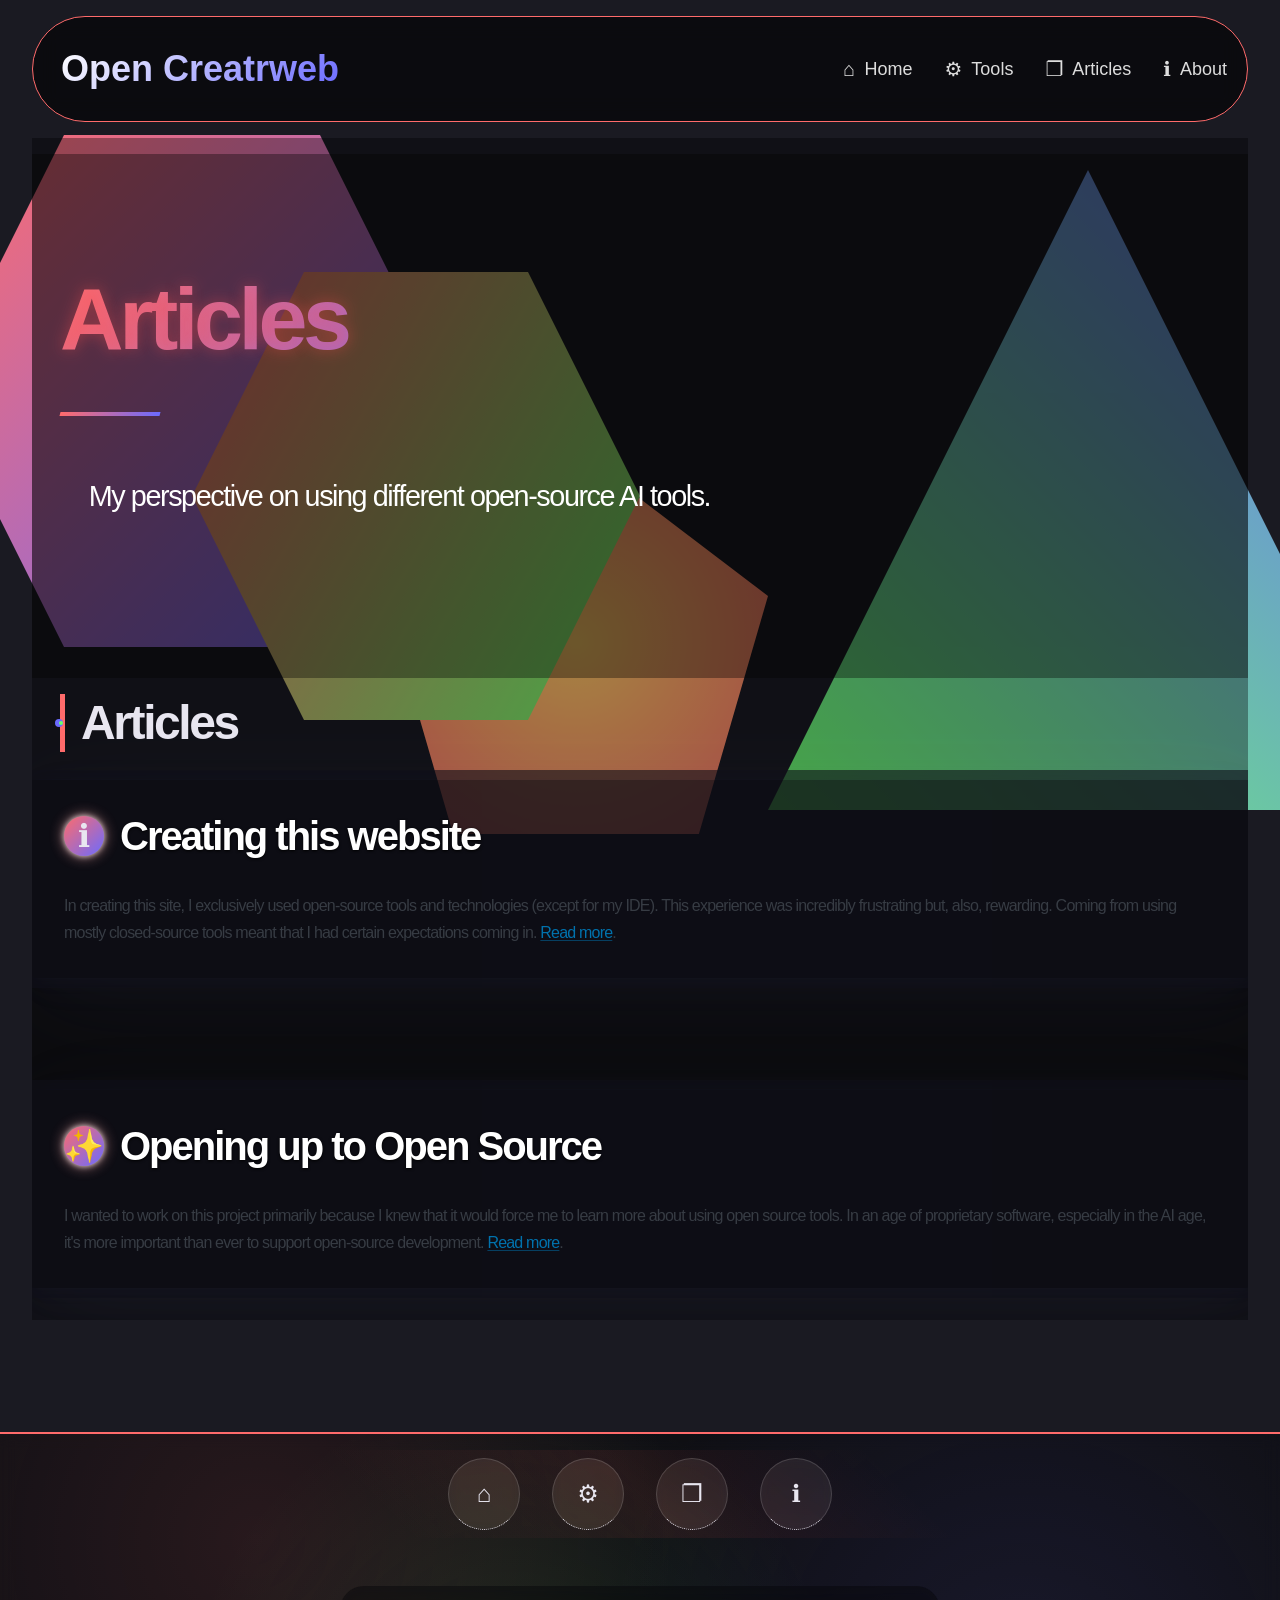
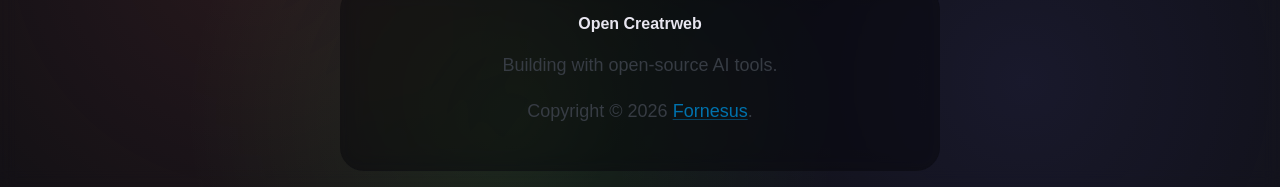
==== articles/index.html @ 17f13255 "Refactor website structure and content to align with Open Creatrweb branding - Added new articles: "" ====
<!DOCTYPE html>
<html lang="en">
<head>
  <meta charset="UTF-8">
  <meta name="viewport" content="width=device-width, initial-scale=1.0, maximum-scale=5.0, user-scalable=yes">
  <meta name="description" content="Open Creatrweb - Your guide to open source AI tools">
  <meta name="apple-mobile-web-app-capable" content="yes">
  <meta name="apple-mobile-web-app-status-bar-style" content="black-translucent">

  <title>Articles | Open Creatrweb</title>

  <!-- CSS -->
  <link rel="stylesheet" href="../css/vendor/pico.min.css">
  <link rel="stylesheet" href="../css/main.css">

  <!-- Fonts -->
  <link rel="preconnect" href="https://fonts.googleapis.com">
  <link rel="preconnect" href="https://fonts.gstatic.com" crossorigin>
  <link href="https://fonts.googleapis.com/css2?family=Inter+Tight:wght@400;500;600;700&family=Source+Serif+4:opsz,wght@8..60,400;8..60,500&display=swap" rel="stylesheet">
</head>
<body>
  <header role="banner">
    <nav role="navigation" aria-label="Main navigation">
      <div class="nav-container">
        <div class="site-title">
          <a href="https://creatrweb.com" target="_blank" aria-label="Home">Open Creatrweb</a>
        </div>
        
        <button 
          class="menu-toggle" 
          aria-expanded="false" 
          aria-controls="main-navigation"
          aria-label="Toggle main menu"
        >
          <span aria-hidden="true">&#8801;</span>
        </button>
        
        <ul id="main-navigation" class="nav-links" aria-label="Main site navigation">
          <li><a href="../index.html" aria-current="page"><span class="nav-icon" aria-hidden="true">⌂</span>Home</a></li>
          <li><a href="../tools.html"><span class="nav-icon" aria-hidden="true">⚙</span>Tools</a></li>
          <li><a href="../articles/"><span class="nav-icon" aria-hidden="true">❐</span>Articles</a></li>
          <li><a href="../about.html"><span class="nav-icon" aria-hidden="true">ℹ</span>About</a></li>
        </ul>
      </div>
    </nav>
  </header>

  <main id="main-content" role="main" tabindex="-1">
    <section aria-labelledby="hero-heading">
      <div class="hero-container">
        <h1 id="hero-heading">Articles</h1>
        <p class="hero-lead">My perspective on using different open-source AI tools.</p>
      </div>
    </section>

    <section aria-labelledby="articles-heading">
      <div class="section-header">
        <h2 id="articles-heading">Articles</h2>
      </div>
      <div class="articles-container h-feed" role="region" aria-label="Additional articles">
        <article class="article-item h-entry" role="article">
          <div class="card-background"></div>
          <div class="card-body">
            <header class="article-header">
              <span class="article-icon" aria-hidden="true">ℹ️</span>
              <h3 class="p-name">Creating this website</h3>
            </header>
            <div class="article-content e-content">
              <p>In creating this site, I exclusively used open-source tools and technologies (except for my IDE). This experience was incredibly frustrating but, also, rewarding. Coming from using mostly closed-source tools meant that I had certain expectations coming in. <a href="./creating-this-website.html">Read more</a>.</p>
            </div>
          </div>
        </article>
        
        <article class="article-item h-entry" role="article">
          <div class="card-background"></div>
          <div class="card-body">
            <header class="article-header">
              <span class="article-icon" aria-hidden="true">✨</span>
              <h3 class="p-name">Opening up to Open Source</h3>
            </header>
            <div class="article-content e-content">
              <p>I wanted to work on this project primarily because I knew that it would force me to learn more about using open source tools. In an age of proprietary software, especially in the AI age, it's more important than ever to support open-source development. <a href="./opening-up-to-open-source.html">Read more</a>.</p>
            </div>
          </div>
        </article>
      </div>
    </section>
  </main>

  <footer role="contentinfo" class="art-footer">
    <div class="footer-canvas">
      <div class="art-component nav-piece" data-tooltip="Home" data-art-type="orbit">
        <a href="../index.html" aria-label="Home"><span class="icon">⌂</span><span class="footer-nav-label">Home</span></a>
      </div>
      <div class="art-component nav-piece" data-tooltip="Tools" data-art-type="pulse">
        <a href="../tools.html" aria-label="Tools"><span class="icon">⚙</span><span class="footer-nav-label">Tools</span></a>
      </div>
      <div class="art-component nav-piece" data-tooltip="Articles" data-art-type="drift">
        <a href="../articles/" aria-label="Articles"><span class="icon">❐</span><span class="footer-nav-label">Articles</span></a>
      </div>
      <div class="art-component nav-piece" data-tooltip="About" data-art-type="rotate">
        <a href="../about.html" aria-label="About"><span class="icon">ℹ</span><span class="footer-nav-label">About</span></a>
      </div>
    </div>
    <div class="footer-info">
      <h6>Open Creatrweb</h6>
      <p>Building with open-source AI tools.</p>
      <p>Copyright &copy; 2026 <a href="https://creatrweb.com" target="_blank">Fornesus</a>.</p>
  </footer>

  <div class="geometric-shape" data-art-type="morph-rotate"></div>
  <div class="geometric-shape" data-art-type="morph-triangle"></div>
  <div class="geometric-shape" data-art-type="pulse-scale"></div>
  <div class="geometric-shape" data-art-type="drift-rotate"></div>
  <script src="js/main.js" defer></script>
</body>
</html>
---- css/vendor/pico.min.css ----
@charset "UTF-8";/*!
 * Pico CSS ✨ v2.1.1 (https://picocss.com)
 * Copyright 2019-2025 - Licensed under MIT
 */:host,:root{--pico-font-family-emoji:"Apple Color Emoji","Segoe UI Emoji","Segoe UI Symbol","Noto Color Emoji";--pico-font-family-sans-serif:system-ui,"Segoe UI",Roboto,Oxygen,Ubuntu,Cantarell,Helvetica,Arial,"Helvetica Neue",sans-serif,var(--pico-font-family-emoji);--pico-font-family-monospace:ui-monospace,SFMono-Regular,"SF Mono",Menlo,Consolas,"Liberation Mono",monospace,var(--pico-font-family-emoji);--pico-font-family:var(--pico-font-family-sans-serif);--pico-line-height:1.5;--pico-font-weight:400;--pico-font-size:100%;--pico-text-underline-offset:0.1rem;--pico-border-radius:0.25rem;--pico-border-width:0.0625rem;--pico-outline-width:0.125rem;--pico-transition:0.2s ease-in-out;--pico-spacing:1rem;--pico-typography-spacing-vertical:1rem;--pico-block-spacing-vertical:var(--pico-spacing);--pico-block-spacing-horizontal:var(--pico-spacing);--pico-grid-column-gap:var(--pico-spacing);--pico-grid-row-gap:var(--pico-spacing);--pico-form-element-spacing-vertical:0.75rem;--pico-form-element-spacing-horizontal:1rem;--pico-group-box-shadow:0 0 0 rgba(0, 0, 0, 0);--pico-group-box-shadow-focus-with-button:0 0 0 var(--pico-outline-width) var(--pico-primary-focus);--pico-group-box-shadow-focus-with-input:0 0 0 0.0625rem var(--pico-form-element-border-color);--pico-modal-overlay-backdrop-filter:blur(0.375rem);--pico-nav-element-spacing-vertical:1rem;--pico-nav-element-spacing-horizontal:0.5rem;--pico-nav-link-spacing-vertical:0.5rem;--pico-nav-link-spacing-horizontal:0.5rem;--pico-nav-breadcrumb-divider:">";--pico-icon-checkbox:url("data:image/svg+xml,%3Csvg xmlns='http://www.w3.org/2000/svg' width='24' height='24' viewBox='0 0 24 24' fill='none' stroke='rgb(255, 255, 255)' stroke-width='4' stroke-linecap='round' stroke-linejoin='round'%3E%3Cpolyline points='20 6 9 17 4 12'%3E%3C/polyline%3E%3C/svg%3E");--pico-icon-minus:url("data:image/svg+xml,%3Csvg xmlns='http://www.w3.org/2000/svg' width='24' height='24' viewBox='0 0 24 24' fill='none' stroke='rgb(255, 255, 255)' stroke-width='4' stroke-linecap='round' stroke-linejoin='round'%3E%3Cline x1='5' y1='12' x2='19' y2='12'%3E%3C/line%3E%3C/svg%3E");--pico-icon-chevron:url("data:image/svg+xml,%3Csvg xmlns='http://www.w3.org/2000/svg' width='24' height='24' viewBox='0 0 24 24' fill='none' stroke='rgb(136, 145, 164)' stroke-width='2' stroke-linecap='round' stroke-linejoin='round'%3E%3Cpolyline points='6 9 12 15 18 9'%3E%3C/polyline%3E%3C/svg%3E");--pico-icon-date:url("data:image/svg+xml,%3Csvg xmlns='http://www.w3.org/2000/svg' width='24' height='24' viewBox='0 0 24 24' fill='none' stroke='rgb(136, 145, 164)' stroke-width='2' stroke-linecap='round' stroke-linejoin='round'%3E%3Crect x='3' y='4' width='18' height='18' rx='2' ry='2'%3E%3C/rect%3E%3Cline x1='16' y1='2' x2='16' y2='6'%3E%3C/line%3E%3Cline x1='8' y1='2' x2='8' y2='6'%3E%3C/line%3E%3Cline x1='3' y1='10' x2='21' y2='10'%3E%3C/line%3E%3C/svg%3E");--pico-icon-time:url("data:image/svg+xml,%3Csvg xmlns='http://www.w3.org/2000/svg' width='24' height='24' viewBox='0 0 24 24' fill='none' stroke='rgb(136, 145, 164)' stroke-width='2' stroke-linecap='round' stroke-linejoin='round'%3E%3Ccircle cx='12' cy='12' r='10'%3E%3C/circle%3E%3Cpolyline points='12 6 12 12 16 14'%3E%3C/polyline%3E%3C/svg%3E");--pico-icon-search:url("data:image/svg+xml,%3Csvg xmlns='http://www.w3.org/2000/svg' width='24' height='24' viewBox='0 0 24 24' fill='none' stroke='rgb(136, 145, 164)' stroke-width='1.5' stroke-linecap='round' stroke-linejoin='round'%3E%3Ccircle cx='11' cy='11' r='8'%3E%3C/circle%3E%3Cline x1='21' y1='21' x2='16.65' y2='16.65'%3E%3C/line%3E%3C/svg%3E");--pico-icon-close:url("data:image/svg+xml,%3Csvg xmlns='http://www.w3.org/2000/svg' width='24' height='24' viewBox='0 0 24 24' fill='none' stroke='rgb(136, 145, 164)' stroke-width='3' stroke-linecap='round' stroke-linejoin='round'%3E%3Cline x1='18' y1='6' x2='6' y2='18'%3E%3C/line%3E%3Cline x1='6' y1='6' x2='18' y2='18'%3E%3C/line%3E%3C/svg%3E");--pico-icon-loading:url("data:image/svg+xml,%3Csvg fill='none' height='24' width='24' viewBox='0 0 24 24' xmlns='http://www.w3.org/2000/svg' %3E%3Cstyle%3E g %7B animation: rotate 2s linear infinite; transform-origin: center center; %7D circle %7B stroke-dasharray: 75,100; stroke-dashoffset: -5; animation: dash 1.5s ease-in-out infinite; stroke-linecap: round; %7D @keyframes rotate %7B 0%25 %7B transform: rotate(0deg); %7D 100%25 %7B transform: rotate(360deg); %7D %7D @keyframes dash %7B 0%25 %7B stroke-dasharray: 1,100; stroke-dashoffset: 0; %7D 50%25 %7B stroke-dasharray: 44.5,100; stroke-dashoffset: -17.5; %7D 100%25 %7B stroke-dasharray: 44.5,100; stroke-dashoffset: -62; %7D %7D %3C/style%3E%3Cg%3E%3Ccircle cx='12' cy='12' r='10' fill='none' stroke='rgb(136, 145, 164)' stroke-width='4' /%3E%3C/g%3E%3C/svg%3E")}@media (min-width:576px){:host,:root{--pico-font-size:106.25%}}@media (min-width:768px){:host,:root{--pico-font-size:112.5%}}@media (min-width:1024px){:host,:root{--pico-font-size:118.75%}}@media (min-width:1280px){:host,:root{--pico-font-size:125%}}@media (min-width:1536px){:host,:root{--pico-font-size:131.25%}}a{--pico-text-decoration:underline}a.contrast,a.secondary{--pico-text-decoration:underline}small{--pico-font-size:0.875em}h1,h2,h3,h4,h5,h6{--pico-font-weight:700}h1{--pico-font-size:2rem;--pico-line-height:1.125;--pico-typography-spacing-top:3rem}h2{--pico-font-size:1.75rem;--pico-line-height:1.15;--pico-typography-spacing-top:2.625rem}h3{--pico-font-size:1.5rem;--pico-line-height:1.175;--pico-typography-spacing-top:2.25rem}h4{--pico-font-size:1.25rem;--pico-line-height:1.2;--pico-typography-spacing-top:1.874rem}h5{--pico-font-size:1.125rem;--pico-line-height:1.225;--pico-typography-spacing-top:1.6875rem}h6{--pico-font-size:1rem;--pico-line-height:1.25;--pico-typography-spacing-top:1.5rem}tfoot td,tfoot th,thead td,thead th{--pico-font-weight:600;--pico-border-width:0.1875rem}code,kbd,pre,samp{--pico-font-family:var(--pico-font-family-monospace)}kbd{--pico-font-weight:bolder}:where(select,textarea),input:not([type=submit],[type=button],[type=reset],[type=checkbox],[type=radio],[type=file]){--pico-outline-width:0.0625rem}[type=search]{--pico-border-radius:5rem}[type=checkbox],[type=radio]{--pico-border-width:0.125rem}[type=checkbox][role=switch]{--pico-border-width:0.1875rem}details.dropdown summary:not([role=button]){--pico-outline-width:0.0625rem}nav details.dropdown summary:focus-visible{--pico-outline-width:0.125rem}[role=search]{--pico-border-radius:5rem}[role=group]:has(button.secondary:focus,[type=submit].secondary:focus,[type=button].secondary:focus,[role=button].secondary:focus),[role=search]:has(button.secondary:focus,[type=submit].secondary:focus,[type=button].secondary:focus,[role=button].secondary:focus){--pico-group-box-shadow-focus-with-button:0 0 0 var(--pico-outline-width) var(--pico-secondary-focus)}[role=group]:has(button.contrast:focus,[type=submit].contrast:focus,[type=button].contrast:focus,[role=button].contrast:focus),[role=search]:has(button.contrast:focus,[type=submit].contrast:focus,[type=button].contrast:focus,[role=button].contrast:focus){--pico-group-box-shadow-focus-with-button:0 0 0 var(--pico-outline-width) var(--pico-contrast-focus)}[role=group] [role=button],[role=group] [type=button],[role=group] [type=submit],[role=group] button,[role=search] [role=button],[role=search] [type=button],[role=search] [type=submit],[role=search] button{--pico-form-element-spacing-horizontal:2rem}details summary[role=button]:not(.outline)::after{filter:brightness(0) invert(1)}[aria-busy=true]:not(input,select,textarea):is(button,[type=submit],[type=button],[type=reset],[role=button]):not(.outline)::before{filter:brightness(0) invert(1)}:host(:not([data-theme=dark])),:root:not([data-theme=dark]),[data-theme=light]{color-scheme:light;--pico-background-color:#fff;--pico-color:#373c44;--pico-text-selection-color:rgba(2, 154, 232, 0.25);--pico-muted-color:#646b79;--pico-muted-border-color:rgb(231, 234, 239.5);--pico-primary:#0172ad;--pico-primary-background:#0172ad;--pico-primary-border:var(--pico-primary-background);--pico-primary-underline:rgba(1, 114, 173, 0.5);--pico-primary-hover:#015887;--pico-primary-hover-background:#02659a;--pico-primary-hover-border:var(--pico-primary-hover-background);--pico-primary-hover-underline:var(--pico-primary-hover);--pico-primary-focus:rgba(2, 154, 232, 0.5);--pico-primary-inverse:#fff;--pico-secondary:#5d6b89;--pico-secondary-background:#525f7a;--pico-secondary-border:var(--pico-secondary-background);--pico-secondary-underline:rgba(93, 107, 137, 0.5);--pico-secondary-hover:#48536b;--pico-secondary-hover-background:#48536b;--pico-secondary-hover-border:var(--pico-secondary-hover-background);--pico-secondary-hover-underline:var(--pico-secondary-hover);--pico-secondary-focus:rgba(93, 107, 137, 0.25);--pico-secondary-inverse:#fff;--pico-contrast:#181c25;--pico-contrast-background:#181c25;--pico-contrast-border:var(--pico-contrast-background);--pico-contrast-underline:rgba(24, 28, 37, 0.5);--pico-contrast-hover:#000;--pico-contrast-hover-background:#000;--pico-contrast-hover-border:var(--pico-contrast-hover-background);--pico-contrast-hover-underline:var(--pico-secondary-hover);--pico-contrast-focus:rgba(93, 107, 137, 0.25);--pico-contrast-inverse:#fff;--pico-box-shadow:0.0145rem 0.029rem 0.174rem rgba(129, 145, 181, 0.01698),0.0335rem 0.067rem 0.402rem rgba(129, 145, 181, 0.024),0.0625rem 0.125rem 0.75rem rgba(129, 145, 181, 0.03),0.1125rem 0.225rem 1.35rem rgba(129, 145, 181, 0.036),0.2085rem 0.417rem 2.502rem rgba(129, 145, 181, 0.04302),0.5rem 1rem 6rem rgba(129, 145, 181, 0.06),0 0 0 0.0625rem rgba(129, 145, 181, 0.015);--pico-h1-color:#2d3138;--pico-h2-color:#373c44;--pico-h3-color:#424751;--pico-h4-color:#4d535e;--pico-h5-color:#5c6370;--pico-h6-color:#646b79;--pico-mark-background-color:rgb(252.5, 230.5, 191.5);--pico-mark-color:#0f1114;--pico-ins-color:rgb(28.5, 105.5, 84);--pico-del-color:rgb(136, 56.5, 53);--pico-blockquote-border-color:var(--pico-muted-border-color);--pico-blockquote-footer-color:var(--pico-muted-color);--pico-button-box-shadow:0 0 0 rgba(0, 0, 0, 0);--pico-button-hover-box-shadow:0 0 0 rgba(0, 0, 0, 0);--pico-table-border-color:var(--pico-muted-border-color);--pico-table-row-stripped-background-color:rgba(111, 120, 135, 0.0375);--pico-code-background-color:rgb(243, 244.5, 246.75);--pico-code-color:#646b79;--pico-code-kbd-background-color:var(--pico-color);--pico-code-kbd-color:var(--pico-background-color);--pico-form-element-background-color:rgb(251, 251.5, 252.25);--pico-form-element-selected-background-color:#dfe3eb;--pico-form-element-border-color:#cfd5e2;--pico-form-element-color:#23262c;--pico-form-element-placeholder-color:var(--pico-muted-color);--pico-form-element-active-background-color:#fff;--pico-form-element-active-border-color:var(--pico-primary-border);--pico-form-element-focus-color:var(--pico-primary-border);--pico-form-element-disabled-opacity:0.5;--pico-form-element-invalid-border-color:rgb(183.5, 105.5, 106.5);--pico-form-element-invalid-active-border-color:rgb(200.25, 79.25, 72.25);--pico-form-element-invalid-focus-color:var(--pico-form-element-invalid-active-border-color);--pico-form-element-valid-border-color:rgb(76, 154.5, 137.5);--pico-form-element-valid-active-border-color:rgb(39, 152.75, 118.75);--pico-form-element-valid-focus-color:var(--pico-form-element-valid-active-border-color);--pico-switch-background-color:#bfc7d9;--pico-switch-checked-background-color:var(--pico-primary-background);--pico-switch-color:#fff;--pico-switch-thumb-box-shadow:0 0 0 rgba(0, 0, 0, 0);--pico-range-border-color:#dfe3eb;--pico-range-active-border-color:#bfc7d9;--pico-range-thumb-border-color:var(--pico-background-color);--pico-range-thumb-color:var(--pico-secondary-background);--pico-range-thumb-active-color:var(--pico-primary-background);--pico-accordion-border-color:var(--pico-muted-border-color);--pico-accordion-active-summary-color:var(--pico-primary-hover);--pico-accordion-close-summary-color:var(--pico-color);--pico-accordion-open-summary-color:var(--pico-muted-color);--pico-card-background-color:var(--pico-background-color);--pico-card-border-color:var(--pico-muted-border-color);--pico-card-box-shadow:var(--pico-box-shadow);--pico-card-sectioning-background-color:rgb(251, 251.5, 252.25);--pico-dropdown-background-color:#fff;--pico-dropdown-border-color:#eff1f4;--pico-dropdown-box-shadow:var(--pico-box-shadow);--pico-dropdown-color:var(--pico-color);--pico-dropdown-hover-background-color:#eff1f4;--pico-loading-spinner-opacity:0.5;--pico-modal-overlay-background-color:rgba(232, 234, 237, 0.75);--pico-progress-background-color:#dfe3eb;--pico-progress-color:var(--pico-primary-background);--pico-tooltip-background-color:var(--pico-contrast-background);--pico-tooltip-color:var(--pico-contrast-inverse);--pico-icon-valid:url("data:image/svg+xml,%3Csvg xmlns='http://www.w3.org/2000/svg' width='24' height='24' viewBox='0 0 24 24' fill='none' stroke='rgb(76, 154.5, 137.5)' stroke-width='2' stroke-linecap='round' stroke-linejoin='round'%3E%3Cpolyline points='20 6 9 17 4 12'%3E%3C/polyline%3E%3C/svg%3E");--pico-icon-invalid:url("data:image/svg+xml,%3Csvg xmlns='http://www.w3.org/2000/svg' width='24' height='24' viewBox='0 0 24 24' fill='none' stroke='rgb(200.25, 79.25, 72.25)' stroke-width='2' stroke-linecap='round' stroke-linejoin='round'%3E%3Ccircle cx='12' cy='12' r='10'%3E%3C/circle%3E%3Cline x1='12' y1='8' x2='12' y2='12'%3E%3C/line%3E%3Cline x1='12' y1='16' x2='12.01' y2='16'%3E%3C/line%3E%3C/svg%3E")}:host(:not([data-theme=dark])) input:is([type=submit],[type=button],[type=reset],[type=checkbox],[type=radio],[type=file]),:root:not([data-theme=dark]) input:is([type=submit],[type=button],[type=reset],[type=checkbox],[type=radio],[type=file]),[data-theme=light] input:is([type=submit],[type=button],[type=reset],[type=checkbox],[type=radio],[type=file]){--pico-form-element-focus-color:var(--pico-primary-focus)}@media only screen and (prefers-color-scheme:dark){:host(:not([data-theme])),:root:not([data-theme]){color-scheme:dark;--pico-background-color:rgb(19, 22.5, 30.5);--pico-color:#c2c7d0;--pico-text-selection-color:rgba(1, 170, 255, 0.1875);--pico-muted-color:#7b8495;--pico-muted-border-color:#202632;--pico-primary:#01aaff;--pico-primary-background:#0172ad;--pico-primary-border:var(--pico-primary-background);--pico-primary-underline:rgba(1, 170, 255, 0.5);--pico-primary-hover:#79c0ff;--pico-primary-hover-background:#017fc0;--pico-primary-hover-border:var(--pico-primary-hover-background);--pico-primary-hover-underline:var(--pico-primary-hover);--pico-primary-focus:rgba(1, 170, 255, 0.375);--pico-primary-inverse:#fff;--pico-secondary:#969eaf;--pico-secondary-background:#525f7a;--pico-secondary-border:var(--pico-secondary-background);--pico-secondary-underline:rgba(150, 158, 175, 0.5);--pico-secondary-hover:#b3b9c5;--pico-secondary-hover-background:#5d6b89;--pico-secondary-hover-border:var(--pico-secondary-hover-background);--pico-secondary-hover-underline:var(--pico-secondary-hover);--pico-secondary-focus:rgba(144, 158, 190, 0.25);--pico-secondary-inverse:#fff;--pico-contrast:#dfe3eb;--pico-contrast-background:#eff1f4;--pico-contrast-border:var(--pico-contrast-background);--pico-contrast-underline:rgba(223, 227, 235, 0.5);--pico-contrast-hover:#fff;--pico-contrast-hover-background:#fff;--pico-contrast-hover-border:var(--pico-contrast-hover-background);--pico-contrast-hover-underline:var(--pico-contrast-hover);--pico-contrast-focus:rgba(207, 213, 226, 0.25);--pico-contrast-inverse:#000;--pico-box-shadow:0.0145rem 0.029rem 0.174rem rgba(7, 8.5, 12, 0.01698),0.0335rem 0.067rem 0.402rem rgba(7, 8.5, 12, 0.024),0.0625rem 0.125rem 0.75rem rgba(7, 8.5, 12, 0.03),0.1125rem 0.225rem 1.35rem rgba(7, 8.5, 12, 0.036),0.2085rem 0.417rem 2.502rem rgba(7, 8.5, 12, 0.04302),0.5rem 1rem 6rem rgba(7, 8.5, 12, 0.06),0 0 0 0.0625rem rgba(7, 8.5, 12, 0.015);--pico-h1-color:#f0f1f3;--pico-h2-color:#e0e3e7;--pico-h3-color:#c2c7d0;--pico-h4-color:#b3b9c5;--pico-h5-color:#a4acba;--pico-h6-color:#8891a4;--pico-mark-background-color:#014063;--pico-mark-color:#fff;--pico-ins-color:#62af9a;--pico-del-color:rgb(205.5, 126, 123);--pico-blockquote-border-color:var(--pico-muted-border-color);--pico-blockquote-footer-color:var(--pico-muted-color);--pico-button-box-shadow:0 0 0 rgba(0, 0, 0, 0);--pico-button-hover-box-shadow:0 0 0 rgba(0, 0, 0, 0);--pico-table-border-color:var(--pico-muted-border-color);--pico-table-row-stripped-background-color:rgba(111, 120, 135, 0.0375);--pico-code-background-color:rgb(26, 30.5, 40.25);--pico-code-color:#8891a4;--pico-code-kbd-background-color:var(--pico-color);--pico-code-kbd-color:var(--pico-background-color);--pico-form-element-background-color:rgb(28, 33, 43.5);--pico-form-element-selected-background-color:#2a3140;--pico-form-element-border-color:#2a3140;--pico-form-element-color:#e0e3e7;--pico-form-element-placeholder-color:#8891a4;--pico-form-element-active-background-color:rgb(26, 30.5, 40.25);--pico-form-element-active-border-color:var(--pico-primary-border);--pico-form-element-focus-color:var(--pico-primary-border);--pico-form-element-disabled-opacity:0.5;--pico-form-element-invalid-border-color:rgb(149.5, 74, 80);--pico-form-element-invalid-active-border-color:rgb(183.25, 63.5, 59);--pico-form-element-invalid-focus-color:var(--pico-form-element-invalid-active-border-color);--pico-form-element-valid-border-color:#2a7b6f;--pico-form-element-valid-active-border-color:rgb(22, 137, 105.5);--pico-form-element-valid-focus-color:var(--pico-form-element-valid-active-border-color);--pico-switch-background-color:#333c4e;--pico-switch-checked-background-color:var(--pico-primary-background);--pico-switch-color:#fff;--pico-switch-thumb-box-shadow:0 0 0 rgba(0, 0, 0, 0);--pico-range-border-color:#202632;--pico-range-active-border-color:#2a3140;--pico-range-thumb-border-color:var(--pico-background-color);--pico-range-thumb-color:var(--pico-secondary-background);--pico-range-thumb-active-color:var(--pico-primary-background);--pico-accordion-border-color:var(--pico-muted-border-color);--pico-accordion-active-summary-color:var(--pico-primary-hover);--pico-accordion-close-summary-color:var(--pico-color);--pico-accordion-open-summary-color:var(--pico-muted-color);--pico-card-background-color:#181c25;--pico-card-border-color:var(--pico-card-background-color);--pico-card-box-shadow:var(--pico-box-shadow);--pico-card-sectioning-background-color:rgb(26, 30.5, 40.25);--pico-dropdown-background-color:#181c25;--pico-dropdown-border-color:#202632;--pico-dropdown-box-shadow:var(--pico-box-shadow);--pico-dropdown-color:var(--pico-color);--pico-dropdown-hover-background-color:#202632;--pico-loading-spinner-opacity:0.5;--pico-modal-overlay-background-color:rgba(7.5, 8.5, 10, 0.75);--pico-progress-background-color:#202632;--pico-progress-color:var(--pico-primary-background);--pico-tooltip-background-color:var(--pico-contrast-background);--pico-tooltip-color:var(--pico-contrast-inverse);--pico-icon-valid:url("data:image/svg+xml,%3Csvg xmlns='http://www.w3.org/2000/svg' width='24' height='24' viewBox='0 0 24 24' fill='none' stroke='rgb(42, 123, 111)' stroke-width='2' stroke-linecap='round' stroke-linejoin='round'%3E%3Cpolyline points='20 6 9 17 4 12'%3E%3C/polyline%3E%3C/svg%3E");--pico-icon-invalid:url("data:image/svg+xml,%3Csvg xmlns='http://www.w3.org/2000/svg' width='24' height='24' viewBox='0 0 24 24' fill='none' stroke='rgb(149.5, 74, 80)' stroke-width='2' stroke-linecap='round' stroke-linejoin='round'%3E%3Ccircle cx='12' cy='12' r='10'%3E%3C/circle%3E%3Cline x1='12' y1='8' x2='12' y2='12'%3E%3C/line%3E%3Cline x1='12' y1='16' x2='12.01' y2='16'%3E%3C/line%3E%3C/svg%3E")}:host(:not([data-theme])) input:is([type=submit],[type=button],[type=reset],[type=checkbox],[type=radio],[type=file]),:root:not([data-theme]) input:is([type=submit],[type=button],[type=reset],[type=checkbox],[type=radio],[type=file]){--pico-form-element-focus-color:var(--pico-primary-focus)}:host(:not([data-theme])) details summary[role=button].contrast:not(.outline)::after,:root:not([data-theme]) details summary[role=button].contrast:not(.outline)::after{filter:brightness(0)}:host(:not([data-theme])) [aria-busy=true]:not(input,select,textarea).contrast:is(button,[type=submit],[type=button],[type=reset],[role=button]):not(.outline)::before,:root:not([data-theme]) [aria-busy=true]:not(input,select,textarea).contrast:is(button,[type=submit],[type=button],[type=reset],[role=button]):not(.outline)::before{filter:brightness(0)}}[data-theme=dark]{color-scheme:dark;--pico-background-color:rgb(19, 22.5, 30.5);--pico-color:#c2c7d0;--pico-text-selection-color:rgba(1, 170, 255, 0.1875);--pico-muted-color:#7b8495;--pico-muted-border-color:#202632;--pico-primary:#01aaff;--pico-primary-background:#0172ad;--pico-primary-border:var(--pico-primary-background);--pico-primary-underline:rgba(1, 170, 255, 0.5);--pico-primary-hover:#79c0ff;--pico-primary-hover-background:#017fc0;--pico-primary-hover-border:var(--pico-primary-hover-background);--pico-primary-hover-underline:var(--pico-primary-hover);--pico-primary-focus:rgba(1, 170, 255, 0.375);--pico-primary-inverse:#fff;--pico-secondary:#969eaf;--pico-secondary-background:#525f7a;--pico-secondary-border:var(--pico-secondary-background);--pico-secondary-underline:rgba(150, 158, 175, 0.5);--pico-secondary-hover:#b3b9c5;--pico-secondary-hover-background:#5d6b89;--pico-secondary-hover-border:var(--pico-secondary-hover-background);--pico-secondary-hover-underline:var(--pico-secondary-hover);--pico-secondary-focus:rgba(144, 158, 190, 0.25);--pico-secondary-inverse:#fff;--pico-contrast:#dfe3eb;--pico-contrast-background:#eff1f4;--pico-contrast-border:var(--pico-contrast-background);--pico-contrast-underline:rgba(223, 227, 235, 0.5);--pico-contrast-hover:#fff;--pico-contrast-hover-background:#fff;--pico-contrast-hover-border:var(--pico-contrast-hover-background);--pico-contrast-hover-underline:var(--pico-contrast-hover);--pico-contrast-focus:rgba(207, 213, 226, 0.25);--pico-contrast-inverse:#000;--pico-box-shadow:0.0145rem 0.029rem 0.174rem rgba(7, 8.5, 12, 0.01698),0.0335rem 0.067rem 0.402rem rgba(7, 8.5, 12, 0.024),0.0625rem 0.125rem 0.75rem rgba(7, 8.5, 12, 0.03),0.1125rem 0.225rem 1.35rem rgba(7, 8.5, 12, 0.036),0.2085rem 0.417rem 2.502rem rgba(7, 8.5, 12, 0.04302),0.5rem 1rem 6rem rgba(7, 8.5, 12, 0.06),0 0 0 0.0625rem rgba(7, 8.5, 12, 0.015);--pico-h1-color:#f0f1f3;--pico-h2-color:#e0e3e7;--pico-h3-color:#c2c7d0;--pico-h4-color:#b3b9c5;--pico-h5-color:#a4acba;--pico-h6-color:#8891a4;--pico-mark-background-color:#014063;--pico-mark-color:#fff;--pico-ins-color:#62af9a;--pico-del-color:rgb(205.5, 126, 123);--pico-blockquote-border-color:var(--pico-muted-border-color);--pico-blockquote-footer-color:var(--pico-muted-color);--pico-button-box-shadow:0 0 0 rgba(0, 0, 0, 0);--pico-button-hover-box-shadow:0 0 0 rgba(0, 0, 0, 0);--pico-table-border-color:var(--pico-muted-border-color);--pico-table-row-stripped-background-color:rgba(111, 120, 135, 0.0375);--pico-code-background-color:rgb(26, 30.5, 40.25);--pico-code-color:#8891a4;--pico-code-kbd-background-color:var(--pico-color);--pico-code-kbd-color:var(--pico-background-color);--pico-form-element-background-color:rgb(28, 33, 43.5);--pico-form-element-selected-background-color:#2a3140;--pico-form-element-border-color:#2a3140;--pico-form-element-color:#e0e3e7;--pico-form-element-placeholder-color:#8891a4;--pico-form-element-active-background-color:rgb(26, 30.5, 40.25);--pico-form-element-active-border-color:var(--pico-primary-border);--pico-form-element-focus-color:var(--pico-primary-border);--pico-form-element-disabled-opacity:0.5;--pico-form-element-invalid-border-color:rgb(149.5, 74, 80);--pico-form-element-invalid-active-border-color:rgb(183.25, 63.5, 59);--pico-form-element-invalid-focus-color:var(--pico-form-element-invalid-active-border-color);--pico-form-element-valid-border-color:#2a7b6f;--pico-form-element-valid-active-border-color:rgb(22, 137, 105.5);--pico-form-element-valid-focus-color:var(--pico-form-element-valid-active-border-color);--pico-switch-background-color:#333c4e;--pico-switch-checked-background-color:var(--pico-primary-background);--pico-switch-color:#fff;--pico-switch-thumb-box-shadow:0 0 0 rgba(0, 0, 0, 0);--pico-range-border-color:#202632;--pico-range-active-border-color:#2a3140;--pico-range-thumb-border-color:var(--pico-background-color);--pico-range-thumb-color:var(--pico-secondary-background);--pico-range-thumb-active-color:var(--pico-primary-background);--pico-accordion-border-color:var(--pico-muted-border-color);--pico-accordion-active-summary-color:var(--pico-primary-hover);--pico-accordion-close-summary-color:var(--pico-color);--pico-accordion-open-summary-color:var(--pico-muted-color);--pico-card-background-color:#181c25;--pico-card-border-color:var(--pico-card-background-color);--pico-card-box-shadow:var(--pico-box-shadow);--pico-card-sectioning-background-color:rgb(26, 30.5, 40.25);--pico-dropdown-background-color:#181c25;--pico-dropdown-border-color:#202632;--pico-dropdown-box-shadow:var(--pico-box-shadow);--pico-dropdown-color:var(--pico-color);--pico-dropdown-hover-background-color:#202632;--pico-loading-spinner-opacity:0.5;--pico-modal-overlay-background-color:rgba(7.5, 8.5, 10, 0.75);--pico-progress-background-color:#202632;--pico-progress-color:var(--pico-primary-background);--pico-tooltip-background-color:var(--pico-contrast-background);--pico-tooltip-color:var(--pico-contrast-inverse);--pico-icon-valid:url("data:image/svg+xml,%3Csvg xmlns='http://www.w3.org/2000/svg' width='24' height='24' viewBox='0 0 24 24' fill='none' stroke='rgb(42, 123, 111)' stroke-width='2' stroke-linecap='round' stroke-linejoin='round'%3E%3Cpolyline points='20 6 9 17 4 12'%3E%3C/polyline%3E%3C/svg%3E");--pico-icon-invalid:url("data:image/svg+xml,%3Csvg xmlns='http://www.w3.org/2000/svg' width='24' height='24' viewBox='0 0 24 24' fill='none' stroke='rgb(149.5, 74, 80)' stroke-width='2' stroke-linecap='round' stroke-linejoin='round'%3E%3Ccircle cx='12' cy='12' r='10'%3E%3C/circle%3E%3Cline x1='12' y1='8' x2='12' y2='12'%3E%3C/line%3E%3Cline x1='12' y1='16' x2='12.01' y2='16'%3E%3C/line%3E%3C/svg%3E")}[data-theme=dark] input:is([type=submit],[type=button],[type=reset],[type=checkbox],[type=radio],[type=file]){--pico-form-element-focus-color:var(--pico-primary-focus)}[data-theme=dark] details summary[role=button].contrast:not(.outline)::after{filter:brightness(0)}[data-theme=dark] [aria-busy=true]:not(input,select,textarea).contrast:is(button,[type=submit],[type=button],[type=reset],[role=button]):not(.outline)::before{filter:brightness(0)}[type=checkbox],[type=radio],[type=range],progress{accent-color:var(--pico-primary)}*,::after,::before{box-sizing:border-box;background-repeat:no-repeat}::after,::before{text-decoration:inherit;vertical-align:inherit}:where(:host),:where(:root){-webkit-tap-highlight-color:transparent;-webkit-text-size-adjust:100%;-moz-text-size-adjust:100%;text-size-adjust:100%;background-color:var(--pico-background-color);color:var(--pico-color);font-weight:var(--pico-font-weight);font-size:var(--pico-font-size);line-height:var(--pico-line-height);font-family:var(--pico-font-family);text-underline-offset:var(--pico-text-underline-offset);text-rendering:optimizeLegibility;overflow-wrap:break-word;-moz-tab-size:4;-o-tab-size:4;tab-size:4}body{width:100%;margin:0}main{display:block}body>footer,body>header,body>main{padding-block:var(--pico-block-spacing-vertical)}section{margin-bottom:var(--pico-block-spacing-vertical)}.container,.container-fluid{width:100%;margin-right:auto;margin-left:auto;padding-right:var(--pico-spacing);padding-left:var(--pico-spacing)}@media (min-width:576px){.container{max-width:510px;padding-right:0;padding-left:0}}@media (min-width:768px){.container{max-width:700px}}@media (min-width:1024px){.container{max-width:950px}}@media (min-width:1280px){.container{max-width:1200px}}@media (min-width:1536px){.container{max-width:1450px}}.grid{grid-column-gap:var(--pico-grid-column-gap);grid-row-gap:var(--pico-grid-row-gap);display:grid;grid-template-columns:1fr}@media (min-width:768px){.grid{grid-template-columns:repeat(auto-fit,minmax(0%,1fr))}}.grid>*{min-width:0}.overflow-auto{overflow:auto}b,strong{font-weight:bolder}sub,sup{position:relative;font-size:.75em;line-height:0;vertical-align:baseline}sub{bottom:-.25em}sup{top:-.5em}address,blockquote,dl,ol,p,pre,table,ul{margin-top:0;margin-bottom:var(--pico-typography-spacing-vertical);color:var(--pico-color);font-style:normal;font-weight:var(--pico-font-weight)}h1,h2,h3,h4,h5,h6{margin-top:0;margin-bottom:var(--pico-typography-spacing-vertical);color:var(--pico-color);font-weight:var(--pico-font-weight);font-size:var(--pico-font-size);line-height:var(--pico-line-height);font-family:var(--pico-font-family)}h1{--pico-color:var(--pico-h1-color)}h2{--pico-color:var(--pico-h2-color)}h3{--pico-color:var(--pico-h3-color)}h4{--pico-color:var(--pico-h4-color)}h5{--pico-color:var(--pico-h5-color)}h6{--pico-color:var(--pico-h6-color)}:where(article,address,blockquote,dl,figure,form,ol,p,pre,table,ul)~:is(h1,h2,h3,h4,h5,h6){margin-top:var(--pico-typography-spacing-top)}p{margin-bottom:var(--pico-typography-spacing-vertical)}hgroup{margin-bottom:var(--pico-typography-spacing-vertical)}hgroup>*{margin-top:0;margin-bottom:0}hgroup>:not(:first-child):last-child{--pico-color:var(--pico-muted-color);--pico-font-weight:unset;font-size:1rem}:where(ol,ul) li{margin-bottom:calc(var(--pico-typography-spacing-vertical) * .25)}:where(dl,ol,ul) :where(dl,ol,ul){margin:0;margin-top:calc(var(--pico-typography-spacing-vertical) * .25)}ul li{list-style:square}mark{padding:.125rem .25rem;background-color:var(--pico-mark-background-color);color:var(--pico-mark-color);vertical-align:baseline}blockquote{display:block;margin:var(--pico-typography-spacing-vertical) 0;padding:var(--pico-spacing);border-right:none;border-left:.25rem solid var(--pico-blockquote-border-color);border-inline-start:0.25rem solid var(--pico-blockquote-border-color);border-inline-end:none}blockquote footer{margin-top:calc(var(--pico-typography-spacing-vertical) * .5);color:var(--pico-blockquote-footer-color)}abbr[title]{border-bottom:1px dotted;text-decoration:none;cursor:help}ins{color:var(--pico-ins-color);text-decoration:none}del{color:var(--pico-del-color)}::-moz-selection{background-color:var(--pico-text-selection-color)}::selection{background-color:var(--pico-text-selection-color)}:where(a:not([role=button])),[role=link]{--pico-color:var(--pico-primary);--pico-background-color:transparent;--pico-underline:var(--pico-primary-underline);outline:0;background-color:var(--pico-background-color);color:var(--pico-color);-webkit-text-decoration:var(--pico-text-decoration);text-decoration:var(--pico-text-decoration);text-decoration-color:var(--pico-underline);text-underline-offset:0.125em;transition:background-color var(--pico-transition),color var(--pico-transition),box-shadow var(--pico-transition),-webkit-text-decoration var(--pico-transition);transition:background-color var(--pico-transition),color var(--pico-transition),text-decoration var(--pico-transition),box-shadow var(--pico-transition);transition:background-color var(--pico-transition),color var(--pico-transition),text-decoration var(--pico-transition),box-shadow var(--pico-transition),-webkit-text-decoration var(--pico-transition)}:where(a:not([role=button])):is([aria-current]:not([aria-current=false]),:hover,:active,:focus),[role=link]:is([aria-current]:not([aria-current=false]),:hover,:active,:focus){--pico-color:var(--pico-primary-hover);--pico-underline:var(--pico-primary-hover-underline);--pico-text-decoration:underline}:where(a:not([role=button])):focus-visible,[role=link]:focus-visible{box-shadow:0 0 0 var(--pico-outline-width) var(--pico-primary-focus)}:where(a:not([role=button])).secondary,[role=link].secondary{--pico-color:var(--pico-secondary);--pico-underline:var(--pico-secondary-underline)}:where(a:not([role=button])).secondary:is([aria-current]:not([aria-current=false]),:hover,:active,:focus),[role=link].secondary:is([aria-current]:not([aria-current=false]),:hover,:active,:focus){--pico-color:var(--pico-secondary-hover);--pico-underline:var(--pico-secondary-hover-underline)}:where(a:not([role=button])).contrast,[role=link].contrast{--pico-color:var(--pico-contrast);--pico-underline:var(--pico-contrast-underline)}:where(a:not([role=button])).contrast:is([aria-current]:not([aria-current=false]),:hover,:active,:focus),[role=link].contrast:is([aria-current]:not([aria-current=false]),:hover,:active,:focus){--pico-color:var(--pico-contrast-hover);--pico-underline:var(--pico-contrast-hover-underline)}a[role=button]{display:inline-block}button{margin:0;overflow:visible;font-family:inherit;text-transform:none}[type=button],[type=reset],[type=submit],button{-webkit-appearance:button}[role=button],[type=button],[type=file]::file-selector-button,[type=reset],[type=submit],button{--pico-background-color:var(--pico-primary-background);--pico-border-color:var(--pico-primary-border);--pico-color:var(--pico-primary-inverse);--pico-box-shadow:var(--pico-button-box-shadow, 0 0 0 rgba(0, 0, 0, 0));padding:var(--pico-form-element-spacing-vertical) var(--pico-form-element-spacing-horizontal);border:var(--pico-border-width) solid var(--pico-border-color);border-radius:var(--pico-border-radius);outline:0;background-color:var(--pico-background-color);box-shadow:var(--pico-box-shadow);color:var(--pico-color);font-weight:var(--pico-font-weight);font-size:1rem;line-height:var(--pico-line-height);text-align:center;text-decoration:none;cursor:pointer;-webkit-user-select:none;-moz-user-select:none;user-select:none;transition:background-color var(--pico-transition),border-color var(--pico-transition),color var(--pico-transition),box-shadow var(--pico-transition)}[role=button]:is(:hover,:active,:focus),[role=button]:is([aria-current]:not([aria-current=false])),[type=button]:is(:hover,:active,:focus),[type=button]:is([aria-current]:not([aria-current=false])),[type=file]::file-selector-button:is(:hover,:active,:focus),[type=file]::file-selector-button:is([aria-current]:not([aria-current=false])),[type=reset]:is(:hover,:active,:focus),[type=reset]:is([aria-current]:not([aria-current=false])),[type=submit]:is(:hover,:active,:focus),[type=submit]:is([aria-current]:not([aria-current=false])),button:is(:hover,:active,:focus),button:is([aria-current]:not([aria-current=false])){--pico-background-color:var(--pico-primary-hover-background);--pico-border-color:var(--pico-primary-hover-border);--pico-box-shadow:var(--pico-button-hover-box-shadow, 0 0 0 rgba(0, 0, 0, 0));--pico-color:var(--pico-primary-inverse)}[role=button]:focus,[role=button]:is([aria-current]:not([aria-current=false])):focus,[type=button]:focus,[type=button]:is([aria-current]:not([aria-current=false])):focus,[type=file]::file-selector-button:focus,[type=file]::file-selector-button:is([aria-current]:not([aria-current=false])):focus,[type=reset]:focus,[type=reset]:is([aria-current]:not([aria-current=false])):focus,[type=submit]:focus,[type=submit]:is([aria-current]:not([aria-current=false])):focus,button:focus,button:is([aria-current]:not([aria-current=false])):focus{--pico-box-shadow:var(--pico-button-hover-box-shadow, 0 0 0 rgba(0, 0, 0, 0)),0 0 0 var(--pico-outline-width) var(--pico-primary-focus)}[type=button],[type=reset],[type=submit]{margin-bottom:var(--pico-spacing)}:is(button,[type=submit],[type=button],[role=button]).secondary,[type=file]::file-selector-button,[type=reset]{--pico-background-color:var(--pico-secondary-background);--pico-border-color:var(--pico-secondary-border);--pico-color:var(--pico-secondary-inverse);cursor:pointer}:is(button,[type=submit],[type=button],[role=button]).secondary:is([aria-current]:not([aria-current=false]),:hover,:active,:focus),[type=file]::file-selector-button:is([aria-current]:not([aria-current=false]),:hover,:active,:focus),[type=reset]:is([aria-current]:not([aria-current=false]),:hover,:active,:focus){--pico-background-color:var(--pico-secondary-hover-background);--pico-border-color:var(--pico-secondary-hover-border);--pico-color:var(--pico-secondary-inverse)}:is(button,[type=submit],[type=button],[role=button]).secondary:focus,:is(button,[type=submit],[type=button],[role=button]).secondary:is([aria-current]:not([aria-current=false])):focus,[type=file]::file-selector-button:focus,[type=file]::file-selector-button:is([aria-current]:not([aria-current=false])):focus,[type=reset]:focus,[type=reset]:is([aria-current]:not([aria-current=false])):focus{--pico-box-shadow:var(--pico-button-hover-box-shadow, 0 0 0 rgba(0, 0, 0, 0)),0 0 0 var(--pico-outline-width) var(--pico-secondary-focus)}:is(button,[type=submit],[type=button],[role=button]).contrast{--pico-background-color:var(--pico-contrast-background);--pico-border-color:var(--pico-contrast-border);--pico-color:var(--pico-contrast-inverse)}:is(button,[type=submit],[type=button],[role=button]).contrast:is([aria-current]:not([aria-current=false]),:hover,:active,:focus){--pico-background-color:var(--pico-contrast-hover-background);--pico-border-color:var(--pico-contrast-hover-border);--pico-color:var(--pico-contrast-inverse)}:is(button,[type=submit],[type=button],[role=button]).contrast:focus,:is(button,[type=submit],[type=button],[role=button]).contrast:is([aria-current]:not([aria-current=false])):focus{--pico-box-shadow:var(--pico-button-hover-box-shadow, 0 0 0 rgba(0, 0, 0, 0)),0 0 0 var(--pico-outline-width) var(--pico-contrast-focus)}:is(button,[type=submit],[type=button],[role=button]).outline,[type=reset].outline{--pico-background-color:transparent;--pico-color:var(--pico-primary);--pico-border-color:var(--pico-primary)}:is(button,[type=submit],[type=button],[role=button]).outline:is([aria-current]:not([aria-current=false]),:hover,:active,:focus),[type=reset].outline:is([aria-current]:not([aria-current=false]),:hover,:active,:focus){--pico-background-color:transparent;--pico-color:var(--pico-primary-hover);--pico-border-color:var(--pico-primary-hover)}:is(button,[type=submit],[type=button],[role=button]).outline.secondary,[type=reset].outline{--pico-color:var(--pico-secondary);--pico-border-color:var(--pico-secondary)}:is(button,[type=submit],[type=button],[role=button]).outline.secondary:is([aria-current]:not([aria-current=false]),:hover,:active,:focus),[type=reset].outline:is([aria-current]:not([aria-current=false]),:hover,:active,:focus){--pico-color:var(--pico-secondary-hover);--pico-border-color:var(--pico-secondary-hover)}:is(button,[type=submit],[type=button],[role=button]).outline.contrast{--pico-color:var(--pico-contrast);--pico-border-color:var(--pico-contrast)}:is(button,[type=submit],[type=button],[role=button]).outline.contrast:is([aria-current]:not([aria-current=false]),:hover,:active,:focus){--pico-color:var(--pico-contrast-hover);--pico-border-color:var(--pico-contrast-hover)}:where(button,[type=submit],[type=reset],[type=button],[role=button])[disabled],:where(fieldset[disabled]) :is(button,[type=submit],[type=button],[type=reset],[role=button]){opacity:.5;pointer-events:none}:where(table){width:100%;border-collapse:collapse;border-spacing:0;text-indent:0}td,th{padding:calc(var(--pico-spacing)/ 2) var(--pico-spacing);border-bottom:var(--pico-border-width) solid var(--pico-table-border-color);background-color:var(--pico-background-color);color:var(--pico-color);font-weight:var(--pico-font-weight);text-align:left;text-align:start}tfoot td,tfoot th{border-top:var(--pico-border-width) solid var(--pico-table-border-color);border-bottom:0}table.striped tbody tr:nth-child(odd) td,table.striped tbody tr:nth-child(odd) th{background-color:var(--pico-table-row-stripped-background-color)}:where(audio,canvas,iframe,img,svg,video){vertical-align:middle}audio,video{display:inline-block}audio:not([controls]){display:none;height:0}:where(iframe){border-style:none}img{max-width:100%;height:auto;border-style:none}:where(svg:not([fill])){fill:currentColor}svg:not(:host),svg:not(:root){overflow:hidden}code,kbd,pre,samp{font-size:.875em;font-family:var(--pico-font-family)}pre code,pre samp{font-size:inherit;font-family:inherit}pre{-ms-overflow-style:scrollbar;overflow:auto}code,kbd,pre,samp{border-radius:var(--pico-border-radius);background:var(--pico-code-background-color);color:var(--pico-code-color);font-weight:var(--pico-font-weight);line-height:initial}code,kbd,samp{display:inline-block;padding:.375rem}pre{display:block;margin-bottom:var(--pico-spacing);overflow-x:auto}pre>code,pre>samp{display:block;padding:var(--pico-spacing);background:0 0;line-height:var(--pico-line-height)}kbd{background-color:var(--pico-code-kbd-background-color);color:var(--pico-code-kbd-color);vertical-align:baseline}figure{display:block;margin:0;padding:0}figure figcaption{padding:calc(var(--pico-spacing) * .5) 0;color:var(--pico-muted-color)}hr{height:0;margin:var(--pico-typography-spacing-vertical) 0;border:0;border-top:1px solid var(--pico-muted-border-color);color:inherit}[hidden],template{display:none!important}canvas{display:inline-block}input,optgroup,select,textarea{margin:0;font-size:1rem;line-height:var(--pico-line-height);font-family:inherit;letter-spacing:inherit}input{overflow:visible}select{text-transform:none}legend{max-width:100%;padding:0;color:inherit;white-space:normal}textarea{overflow:auto}[type=checkbox],[type=radio]{padding:0}::-webkit-inner-spin-button,::-webkit-outer-spin-button{height:auto}[type=search]{-webkit-appearance:textfield;outline-offset:-2px}[type=search]::-webkit-search-decoration{-webkit-appearance:none}::-webkit-file-upload-button{-webkit-appearance:button;font:inherit}::-moz-focus-inner{padding:0;border-style:none}:-moz-focusring{outline:0}:-moz-ui-invalid{box-shadow:none}::-ms-expand{display:none}[type=file],[type=range]{padding:0;border-width:0}input:not([type=checkbox],[type=radio],[type=range]){height:calc(1rem * var(--pico-line-height) + var(--pico-form-element-spacing-vertical) * 2 + var(--pico-border-width) * 2)}fieldset{width:100%;margin:0;margin-bottom:var(--pico-spacing);padding:0;border:0}fieldset legend,label{display:block;margin-bottom:calc(var(--pico-spacing) * .375);color:var(--pico-color);font-weight:var(--pico-form-label-font-weight,var(--pico-font-weight))}fieldset legend{margin-bottom:calc(var(--pico-spacing) * .5)}button[type=submit],input:not([type=checkbox],[type=radio]),select,textarea{width:100%}input:not([type=checkbox],[type=radio],[type=range],[type=file]),select,textarea{-webkit-appearance:none;-moz-appearance:none;appearance:none;padding:var(--pico-form-element-spacing-vertical) var(--pico-form-element-spacing-horizontal)}input,select,textarea{--pico-background-color:var(--pico-form-element-background-color);--pico-border-color:var(--pico-form-element-border-color);--pico-color:var(--pico-form-element-color);--pico-box-shadow:none;border:var(--pico-border-width) solid var(--pico-border-color);border-radius:var(--pico-border-radius);outline:0;background-color:var(--pico-background-color);box-shadow:var(--pico-box-shadow);color:var(--pico-color);font-weight:var(--pico-font-weight);transition:background-color var(--pico-transition),border-color var(--pico-transition),color var(--pico-transition),box-shadow var(--pico-transition)}:where(select,textarea):not([readonly]):is(:active,:focus),input:not([type=submit],[type=button],[type=reset],[type=checkbox],[type=radio],[readonly]):is(:active,:focus){--pico-background-color:var(--pico-form-element-active-background-color)}:where(select,textarea):not([readonly]):is(:active,:focus),input:not([type=submit],[type=button],[type=reset],[role=switch],[readonly]):is(:active,:focus){--pico-border-color:var(--pico-form-element-active-border-color)}:where(select,textarea):not([readonly]):focus,input:not([type=submit],[type=button],[type=reset],[type=range],[type=file],[readonly]):focus{--pico-box-shadow:0 0 0 var(--pico-outline-width) var(--pico-form-element-focus-color)}:where(fieldset[disabled]) :is(input:not([type=submit],[type=button],[type=reset]),select,textarea),input:not([type=submit],[type=button],[type=reset])[disabled],label[aria-disabled=true],select[disabled],textarea[disabled]{opacity:var(--pico-form-element-disabled-opacity);pointer-events:none}label[aria-disabled=true] input[disabled]{opacity:1}:where(input,select,textarea):not([type=checkbox],[type=radio],[type=date],[type=datetime-local],[type=month],[type=time],[type=week],[type=range])[aria-invalid]{padding-right:calc(var(--pico-form-element-spacing-horizontal) + 1.5rem)!important;padding-left:var(--pico-form-element-spacing-horizontal);padding-inline-start:var(--pico-form-element-spacing-horizontal)!important;padding-inline-end:calc(var(--pico-form-element-spacing-horizontal) + 1.5rem)!important;background-position:center right .75rem;background-size:1rem auto;background-repeat:no-repeat}:where(input,select,textarea):not([type=checkbox],[type=radio],[type=date],[type=datetime-local],[type=month],[type=time],[type=week],[type=range])[aria-invalid=false]:not(select){background-image:var(--pico-icon-valid)}:where(input,select,textarea):not([type=checkbox],[type=radio],[type=date],[type=datetime-local],[type=month],[type=time],[type=week],[type=range])[aria-invalid=true]:not(select){background-image:var(--pico-icon-invalid)}:where(input,select,textarea)[aria-invalid=false]{--pico-border-color:var(--pico-form-element-valid-border-color)}:where(input,select,textarea)[aria-invalid=false]:is(:active,:focus){--pico-border-color:var(--pico-form-element-valid-active-border-color)!important}:where(input,select,textarea)[aria-invalid=false]:is(:active,:focus):not([type=checkbox],[type=radio]){--pico-box-shadow:0 0 0 var(--pico-outline-width) var(--pico-form-element-valid-focus-color)!important}:where(input,select,textarea)[aria-invalid=true]{--pico-border-color:var(--pico-form-element-invalid-border-color)}:where(input,select,textarea)[aria-invalid=true]:is(:active,:focus){--pico-border-color:var(--pico-form-element-invalid-active-border-color)!important}:where(input,select,textarea)[aria-invalid=true]:is(:active,:focus):not([type=checkbox],[type=radio]){--pico-box-shadow:0 0 0 var(--pico-outline-width) var(--pico-form-element-invalid-focus-color)!important}[dir=rtl] :where(input,select,textarea):not([type=checkbox],[type=radio]):is([aria-invalid],[aria-invalid=true],[aria-invalid=false]){background-position:center left .75rem}input::-webkit-input-placeholder,input::placeholder,select:invalid,textarea::-webkit-input-placeholder,textarea::placeholder{color:var(--pico-form-element-placeholder-color);opacity:1}input:not([type=checkbox],[type=radio]),select,textarea{margin-bottom:var(--pico-spacing)}select::-ms-expand{border:0;background-color:transparent}select:not([multiple],[size]){padding-right:calc(var(--pico-form-element-spacing-horizontal) + 1.5rem);padding-left:var(--pico-form-element-spacing-horizontal);padding-inline-start:var(--pico-form-element-spacing-horizontal);padding-inline-end:calc(var(--pico-form-element-spacing-horizontal) + 1.5rem);background-image:var(--pico-icon-chevron);background-position:center right .75rem;background-size:1rem auto;background-repeat:no-repeat}select[multiple] option:checked{background:var(--pico-form-element-selected-background-color);color:var(--pico-form-element-color)}[dir=rtl] select:not([multiple],[size]){background-position:center left .75rem}textarea{display:block;resize:vertical}textarea[aria-invalid]{--pico-icon-height:calc(1rem * var(--pico-line-height) + var(--pico-form-element-spacing-vertical) * 2 + var(--pico-border-width) * 2);background-position:top right .75rem!important;background-size:1rem var(--pico-icon-height)!important}:where(input,select,textarea,fieldset,.grid)+small{display:block;width:100%;margin-top:calc(var(--pico-spacing) * -.75);margin-bottom:var(--pico-spacing);color:var(--pico-muted-color)}:where(input,select,textarea,fieldset,.grid)[aria-invalid=false]+small{color:var(--pico-ins-color)}:where(input,select,textarea,fieldset,.grid)[aria-invalid=true]+small{color:var(--pico-del-color)}label>:where(input,select,textarea){margin-top:calc(var(--pico-spacing) * .25)}label:has([type=checkbox],[type=radio]){width:-moz-fit-content;width:fit-content;cursor:pointer}[type=checkbox],[type=radio]{-webkit-appearance:none;-moz-appearance:none;appearance:none;width:1.25em;height:1.25em;margin-top:-.125em;margin-inline-end:.5em;border-width:var(--pico-border-width);vertical-align:middle;cursor:pointer}[type=checkbox]::-ms-check,[type=radio]::-ms-check{display:none}[type=checkbox]:checked,[type=checkbox]:checked:active,[type=checkbox]:checked:focus,[type=radio]:checked,[type=radio]:checked:active,[type=radio]:checked:focus{--pico-background-color:var(--pico-primary-background);--pico-border-color:var(--pico-primary-border);background-image:var(--pico-icon-checkbox);background-position:center;background-size:.75em auto;background-repeat:no-repeat}[type=checkbox]~label,[type=radio]~label{display:inline-block;margin-bottom:0;cursor:pointer}[type=checkbox]~label:not(:last-of-type),[type=radio]~label:not(:last-of-type){margin-inline-end:1em}[type=checkbox]:indeterminate{--pico-background-color:var(--pico-primary-background);--pico-border-color:var(--pico-primary-border);background-image:var(--pico-icon-minus);background-position:center;background-size:.75em auto;background-repeat:no-repeat}[type=radio]{border-radius:50%}[type=radio]:checked,[type=radio]:checked:active,[type=radio]:checked:focus{--pico-background-color:var(--pico-primary-inverse);border-width:.35em;background-image:none}[type=checkbox][role=switch]{--pico-background-color:var(--pico-switch-background-color);--pico-color:var(--pico-switch-color);width:2.25em;height:1.25em;border:var(--pico-border-width) solid var(--pico-border-color);border-radius:1.25em;background-color:var(--pico-background-color);line-height:1.25em}[type=checkbox][role=switch]:not([aria-invalid]){--pico-border-color:var(--pico-switch-background-color)}[type=checkbox][role=switch]:before{display:block;aspect-ratio:1;height:100%;border-radius:50%;background-color:var(--pico-color);box-shadow:var(--pico-switch-thumb-box-shadow);content:"";transition:margin .1s ease-in-out}[type=checkbox][role=switch]:focus{--pico-background-color:var(--pico-switch-background-color);--pico-border-color:var(--pico-switch-background-color)}[type=checkbox][role=switch]:checked{--pico-background-color:var(--pico-switch-checked-background-color);--pico-border-color:var(--pico-switch-checked-background-color);background-image:none}[type=checkbox][role=switch]:checked::before{margin-inline-start:calc(2.25em - 1.25em)}[type=checkbox][role=switch][disabled]{--pico-background-color:var(--pico-border-color)}[type=checkbox][aria-invalid=false]:checked,[type=checkbox][aria-invalid=false]:checked:active,[type=checkbox][aria-invalid=false]:checked:focus,[type=checkbox][role=switch][aria-invalid=false]:checked,[type=checkbox][role=switch][aria-invalid=false]:checked:active,[type=checkbox][role=switch][aria-invalid=false]:checked:focus{--pico-background-color:var(--pico-form-element-valid-border-color)}[type=checkbox]:checked:active[aria-invalid=true],[type=checkbox]:checked:focus[aria-invalid=true],[type=checkbox]:checked[aria-invalid=true],[type=checkbox][role=switch]:checked:active[aria-invalid=true],[type=checkbox][role=switch]:checked:focus[aria-invalid=true],[type=checkbox][role=switch]:checked[aria-invalid=true]{--pico-background-color:var(--pico-form-element-invalid-border-color)}[type=checkbox][aria-invalid=false]:checked,[type=checkbox][aria-invalid=false]:checked:active,[type=checkbox][aria-invalid=false]:checked:focus,[type=checkbox][role=switch][aria-invalid=false]:checked,[type=checkbox][role=switch][aria-invalid=false]:checked:active,[type=checkbox][role=switch][aria-invalid=false]:checked:focus,[type=radio][aria-invalid=false]:checked,[type=radio][aria-invalid=false]:checked:active,[type=radio][aria-invalid=false]:checked:focus{--pico-border-color:var(--pico-form-element-valid-border-color)}[type=checkbox]:checked:active[aria-invalid=true],[type=checkbox]:checked:focus[aria-invalid=true],[type=checkbox]:checked[aria-invalid=true],[type=checkbox][role=switch]:checked:active[aria-invalid=true],[type=checkbox][role=switch]:checked:focus[aria-invalid=true],[type=checkbox][role=switch]:checked[aria-invalid=true],[type=radio]:checked:active[aria-invalid=true],[type=radio]:checked:focus[aria-invalid=true],[type=radio]:checked[aria-invalid=true]{--pico-border-color:var(--pico-form-element-invalid-border-color)}[type=color]::-webkit-color-swatch-wrapper{padding:0}[type=color]::-moz-focus-inner{padding:0}[type=color]::-webkit-color-swatch{border:0;border-radius:calc(var(--pico-border-radius) * .5)}[type=color]::-moz-color-swatch{border:0;border-radius:calc(var(--pico-border-radius) * .5)}input:not([type=checkbox],[type=radio],[type=range],[type=file]):is([type=date],[type=datetime-local],[type=month],[type=time],[type=week]){--pico-icon-position:0.75rem;--pico-icon-width:1rem;padding-right:calc(var(--pico-icon-width) + var(--pico-icon-position));background-image:var(--pico-icon-date);background-position:center right var(--pico-icon-position);background-size:var(--pico-icon-width) auto;background-repeat:no-repeat}input:not([type=checkbox],[type=radio],[type=range],[type=file])[type=time]{background-image:var(--pico-icon-time)}[type=date]::-webkit-calendar-picker-indicator,[type=datetime-local]::-webkit-calendar-picker-indicator,[type=month]::-webkit-calendar-picker-indicator,[type=time]::-webkit-calendar-picker-indicator,[type=week]::-webkit-calendar-picker-indicator{width:var(--pico-icon-width);margin-right:calc(var(--pico-icon-width) * -1);margin-left:var(--pico-icon-position);opacity:0}@-moz-document url-prefix(){[type=date],[type=datetime-local],[type=month],[type=time],[type=week]{padding-right:var(--pico-form-element-spacing-horizontal)!important;background-image:none!important}}[dir=rtl] :is([type=date],[type=datetime-local],[type=month],[type=time],[type=week]){text-align:right}[type=file]{--pico-color:var(--pico-muted-color);margin-left:calc(var(--pico-outline-width) * -1);padding:calc(var(--pico-form-element-spacing-vertical) * .5) 0;padding-left:var(--pico-outline-width);border:0;border-radius:0;background:0 0}[type=file]::file-selector-button{margin-right:calc(var(--pico-spacing)/ 2);padding:calc(var(--pico-form-element-spacing-vertical) * .5) var(--pico-form-element-spacing-horizontal)}[type=file]:is(:hover,:active,:focus)::file-selector-button{--pico-background-color:var(--pico-secondary-hover-background);--pico-border-color:var(--pico-secondary-hover-border)}[type=file]:focus::file-selector-button{--pico-box-shadow:var(--pico-button-hover-box-shadow, 0 0 0 rgba(0, 0, 0, 0)),0 0 0 var(--pico-outline-width) var(--pico-secondary-focus)}[type=range]{-webkit-appearance:none;-moz-appearance:none;appearance:none;width:100%;height:1.25rem;background:0 0}[type=range]::-webkit-slider-runnable-track{width:100%;height:.375rem;border-radius:var(--pico-border-radius);background-color:var(--pico-range-border-color);-webkit-transition:background-color var(--pico-transition),box-shadow var(--pico-transition);transition:background-color var(--pico-transition),box-shadow var(--pico-transition)}[type=range]::-moz-range-track{width:100%;height:.375rem;border-radius:var(--pico-border-radius);background-color:var(--pico-range-border-color);-moz-transition:background-color var(--pico-transition),box-shadow var(--pico-transition);transition:background-color var(--pico-transition),box-shadow var(--pico-transition)}[type=range]::-ms-track{width:100%;height:.375rem;border-radius:var(--pico-border-radius);background-color:var(--pico-range-border-color);-ms-transition:background-color var(--pico-transition),box-shadow var(--pico-transition);transition:background-color var(--pico-transition),box-shadow var(--pico-transition)}[type=range]::-webkit-slider-thumb{-webkit-appearance:none;width:1.25rem;height:1.25rem;margin-top:-.4375rem;border:2px solid var(--pico-range-thumb-border-color);border-radius:50%;background-color:var(--pico-range-thumb-color);cursor:pointer;-webkit-transition:background-color var(--pico-transition),transform var(--pico-transition);transition:background-color var(--pico-transition),transform var(--pico-transition)}[type=range]::-moz-range-thumb{-webkit-appearance:none;width:1.25rem;height:1.25rem;margin-top:-.4375rem;border:2px solid var(--pico-range-thumb-border-color);border-radius:50%;background-color:var(--pico-range-thumb-color);cursor:pointer;-moz-transition:background-color var(--pico-transition),transform var(--pico-transition);transition:background-color var(--pico-transition),transform var(--pico-transition)}[type=range]::-ms-thumb{-webkit-appearance:none;width:1.25rem;height:1.25rem;margin-top:-.4375rem;border:2px solid var(--pico-range-thumb-border-color);border-radius:50%;background-color:var(--pico-range-thumb-color);cursor:pointer;-ms-transition:background-color var(--pico-transition),transform var(--pico-transition);transition:background-color var(--pico-transition),transform var(--pico-transition)}[type=range]:active,[type=range]:focus-within{--pico-range-border-color:var(--pico-range-active-border-color);--pico-range-thumb-color:var(--pico-range-thumb-active-color)}[type=range]:active::-webkit-slider-thumb{transform:scale(1.25)}[type=range]:active::-moz-range-thumb{transform:scale(1.25)}[type=range]:active::-ms-thumb{transform:scale(1.25)}input:not([type=checkbox],[type=radio],[type=range],[type=file])[type=search]{padding-inline-start:calc(var(--pico-form-element-spacing-horizontal) + 1.75rem);background-image:var(--pico-icon-search);background-position:center left calc(var(--pico-form-element-spacing-horizontal) + .125rem);background-size:1rem auto;background-repeat:no-repeat}input:not([type=checkbox],[type=radio],[type=range],[type=file])[type=search][aria-invalid]{padding-inline-start:calc(var(--pico-form-element-spacing-horizontal) + 1.75rem)!important;background-position:center left 1.125rem,center right .75rem}input:not([type=checkbox],[type=radio],[type=range],[type=file])[type=search][aria-invalid=false]{background-image:var(--pico-icon-search),var(--pico-icon-valid)}input:not([type=checkbox],[type=radio],[type=range],[type=file])[type=search][aria-invalid=true]{background-image:var(--pico-icon-search),var(--pico-icon-invalid)}[dir=rtl] :where(input):not([type=checkbox],[type=radio],[type=range],[type=file])[type=search]{background-position:center right 1.125rem}[dir=rtl] :where(input):not([type=checkbox],[type=radio],[type=range],[type=file])[type=search][aria-invalid]{background-position:center right 1.125rem,center left .75rem}details{display:block;margin-bottom:var(--pico-spacing)}details summary{line-height:1rem;list-style-type:none;cursor:pointer;transition:color var(--pico-transition)}details summary:not([role]){color:var(--pico-accordion-close-summary-color)}details summary::-webkit-details-marker{display:none}details summary::marker{display:none}details summary::-moz-list-bullet{list-style-type:none}details summary::after{display:block;width:1rem;height:1rem;margin-inline-start:calc(var(--pico-spacing,1rem) * .5);float:right;transform:rotate(-90deg);background-image:var(--pico-icon-chevron);background-position:right center;background-size:1rem auto;background-repeat:no-repeat;content:"";transition:transform var(--pico-transition)}details summary:focus{outline:0}details summary:focus:not([role]){color:var(--pico-accordion-active-summary-color)}details summary:focus-visible:not([role]){outline:var(--pico-outline-width) solid var(--pico-primary-focus);outline-offset:calc(var(--pico-spacing,1rem) * 0.5);color:var(--pico-primary)}details summary[role=button]{width:100%;text-align:left}details summary[role=button]::after{height:calc(1rem * var(--pico-line-height,1.5))}details[open]>summary{margin-bottom:var(--pico-spacing)}details[open]>summary:not([role]):not(:focus){color:var(--pico-accordion-open-summary-color)}details[open]>summary::after{transform:rotate(0)}[dir=rtl] details summary{text-align:right}[dir=rtl] details summary::after{float:left;background-position:left center}article{margin-bottom:var(--pico-block-spacing-vertical);padding:var(--pico-block-spacing-vertical) var(--pico-block-spacing-horizontal);border-radius:var(--pico-border-radius);background:var(--pico-card-background-color);box-shadow:var(--pico-card-box-shadow)}article>footer,article>header{margin-right:calc(var(--pico-block-spacing-horizontal) * -1);margin-left:calc(var(--pico-block-spacing-horizontal) * -1);padding:calc(var(--pico-block-spacing-vertical) * .66) var(--pico-block-spacing-horizontal);background-color:var(--pico-card-sectioning-background-color)}article>header{margin-top:calc(var(--pico-block-spacing-vertical) * -1);margin-bottom:var(--pico-block-spacing-vertical);border-bottom:var(--pico-border-width) solid var(--pico-card-border-color);border-top-right-radius:var(--pico-border-radius);border-top-left-radius:var(--pico-border-radius)}article>footer{margin-top:var(--pico-block-spacing-vertical);margin-bottom:calc(var(--pico-block-spacing-vertical) * -1);border-top:var(--pico-border-width) solid var(--pico-card-border-color);border-bottom-right-radius:var(--pico-border-radius);border-bottom-left-radius:var(--pico-border-radius)}details.dropdown{position:relative;border-bottom:none}details.dropdown>a::after,details.dropdown>button::after,details.dropdown>summary::after{display:block;width:1rem;height:calc(1rem * var(--pico-line-height,1.5));margin-inline-start:.25rem;float:right;transform:rotate(0) translateX(.2rem);background-image:var(--pico-icon-chevron);background-position:right center;background-size:1rem auto;background-repeat:no-repeat;content:""}nav details.dropdown{margin-bottom:0}details.dropdown>summary:not([role]){height:calc(1rem * var(--pico-line-height) + var(--pico-form-element-spacing-vertical) * 2 + var(--pico-border-width) * 2);padding:var(--pico-form-element-spacing-vertical) var(--pico-form-element-spacing-horizontal);border:var(--pico-border-width) solid var(--pico-form-element-border-color);border-radius:var(--pico-border-radius);background-color:var(--pico-form-element-background-color);color:var(--pico-form-element-placeholder-color);line-height:inherit;cursor:pointer;-webkit-user-select:none;-moz-user-select:none;user-select:none;transition:background-color var(--pico-transition),border-color var(--pico-transition),color var(--pico-transition),box-shadow var(--pico-transition)}details.dropdown>summary:not([role]):active,details.dropdown>summary:not([role]):focus{border-color:var(--pico-form-element-active-border-color);background-color:var(--pico-form-element-active-background-color)}details.dropdown>summary:not([role]):focus{box-shadow:0 0 0 var(--pico-outline-width) var(--pico-form-element-focus-color)}details.dropdown>summary:not([role]):focus-visible{outline:0}details.dropdown>summary:not([role])[aria-invalid=false]{--pico-form-element-border-color:var(--pico-form-element-valid-border-color);--pico-form-element-active-border-color:var(--pico-form-element-valid-focus-color);--pico-form-element-focus-color:var(--pico-form-element-valid-focus-color)}details.dropdown>summary:not([role])[aria-invalid=true]{--pico-form-element-border-color:var(--pico-form-element-invalid-border-color);--pico-form-element-active-border-color:var(--pico-form-element-invalid-focus-color);--pico-form-element-focus-color:var(--pico-form-element-invalid-focus-color)}nav details.dropdown{display:inline;margin:calc(var(--pico-nav-element-spacing-vertical) * -1) 0}nav details.dropdown>summary::after{transform:rotate(0) translateX(0)}nav details.dropdown>summary:not([role]){height:calc(1rem * var(--pico-line-height) + var(--pico-nav-link-spacing-vertical) * 2);padding:calc(var(--pico-nav-link-spacing-vertical) - var(--pico-border-width) * 2) var(--pico-nav-link-spacing-horizontal)}nav details.dropdown>summary:not([role]):focus-visible{box-shadow:0 0 0 var(--pico-outline-width) var(--pico-primary-focus)}details.dropdown>summary+ul{display:flex;z-index:99;position:absolute;left:0;flex-direction:column;width:100%;min-width:-moz-fit-content;min-width:fit-content;margin:0;margin-top:var(--pico-outline-width);padding:0;border:var(--pico-border-width) solid var(--pico-dropdown-border-color);border-radius:var(--pico-border-radius);background-color:var(--pico-dropdown-background-color);box-shadow:var(--pico-dropdown-box-shadow);color:var(--pico-dropdown-color);white-space:nowrap;opacity:0;transition:opacity var(--pico-transition),transform 0s ease-in-out 1s}details.dropdown>summary+ul[dir=rtl]{right:0;left:auto}details.dropdown>summary+ul li{width:100%;margin-bottom:0;padding:calc(var(--pico-form-element-spacing-vertical) * .5) var(--pico-form-element-spacing-horizontal);list-style:none}details.dropdown>summary+ul li:first-of-type{margin-top:calc(var(--pico-form-element-spacing-vertical) * .5)}details.dropdown>summary+ul li:last-of-type{margin-bottom:calc(var(--pico-form-element-spacing-vertical) * .5)}details.dropdown>summary+ul li a{display:block;margin:calc(var(--pico-form-element-spacing-vertical) * -.5) calc(var(--pico-form-element-spacing-horizontal) * -1);padding:calc(var(--pico-form-element-spacing-vertical) * .5) var(--pico-form-element-spacing-horizontal);overflow:hidden;border-radius:0;color:var(--pico-dropdown-color);text-decoration:none;text-overflow:ellipsis}details.dropdown>summary+ul li a:active,details.dropdown>summary+ul li a:focus,details.dropdown>summary+ul li a:focus-visible,details.dropdown>summary+ul li a:hover,details.dropdown>summary+ul li a[aria-current]:not([aria-current=false]){background-color:var(--pico-dropdown-hover-background-color)}details.dropdown>summary+ul li label{width:100%}details.dropdown>summary+ul li:has(label):hover{background-color:var(--pico-dropdown-hover-background-color)}details.dropdown[open]>summary{margin-bottom:0}details.dropdown[open]>summary+ul{transform:scaleY(1);opacity:1;transition:opacity var(--pico-transition),transform 0s ease-in-out 0s}details.dropdown[open]>summary::before{display:block;z-index:1;position:fixed;width:100vw;height:100vh;inset:0;background:0 0;content:"";cursor:default}label>details.dropdown{margin-top:calc(var(--pico-spacing) * .25)}[role=group],[role=search]{display:inline-flex;position:relative;width:100%;margin-bottom:var(--pico-spacing);border-radius:var(--pico-border-radius);box-shadow:var(--pico-group-box-shadow,0 0 0 transparent);vertical-align:middle;transition:box-shadow var(--pico-transition)}[role=group] input:not([type=checkbox],[type=radio]),[role=group] select,[role=group]>*,[role=search] input:not([type=checkbox],[type=radio]),[role=search] select,[role=search]>*{position:relative;flex:1 1 auto;margin-bottom:0}[role=group] input:not([type=checkbox],[type=radio]):not(:first-child),[role=group] select:not(:first-child),[role=group]>:not(:first-child),[role=search] input:not([type=checkbox],[type=radio]):not(:first-child),[role=search] select:not(:first-child),[role=search]>:not(:first-child){margin-left:0;border-top-left-radius:0;border-bottom-left-radius:0}[role=group] input:not([type=checkbox],[type=radio]):not(:last-child),[role=group] select:not(:last-child),[role=group]>:not(:last-child),[role=search] input:not([type=checkbox],[type=radio]):not(:last-child),[role=search] select:not(:last-child),[role=search]>:not(:last-child){border-top-right-radius:0;border-bottom-right-radius:0}[role=group] input:not([type=checkbox],[type=radio]):focus,[role=group] select:focus,[role=group]>:focus,[role=search] input:not([type=checkbox],[type=radio]):focus,[role=search] select:focus,[role=search]>:focus{z-index:2}[role=group] [role=button]:not(:first-child),[role=group] [type=button]:not(:first-child),[role=group] [type=reset]:not(:first-child),[role=group] [type=submit]:not(:first-child),[role=group] button:not(:first-child),[role=group] input:not([type=checkbox],[type=radio]):not(:first-child),[role=group] select:not(:first-child),[role=search] [role=button]:not(:first-child),[role=search] [type=button]:not(:first-child),[role=search] [type=reset]:not(:first-child),[role=search] [type=submit]:not(:first-child),[role=search] button:not(:first-child),[role=search] input:not([type=checkbox],[type=radio]):not(:first-child),[role=search] select:not(:first-child){margin-left:calc(var(--pico-border-width) * -1)}[role=group] [role=button],[role=group] [type=button],[role=group] [type=reset],[role=group] [type=submit],[role=group] button,[role=search] [role=button],[role=search] [type=button],[role=search] [type=reset],[role=search] [type=submit],[role=search] button{width:auto}@supports selector(:has(*)){[role=group]:has(button:focus,[type=submit]:focus,[type=button]:focus,[role=button]:focus),[role=search]:has(button:focus,[type=submit]:focus,[type=button]:focus,[role=button]:focus){--pico-group-box-shadow:var(--pico-group-box-shadow-focus-with-button)}[role=group]:has(button:focus,[type=submit]:focus,[type=button]:focus,[role=button]:focus) input:not([type=checkbox],[type=radio]),[role=group]:has(button:focus,[type=submit]:focus,[type=button]:focus,[role=button]:focus) select,[role=search]:has(button:focus,[type=submit]:focus,[type=button]:focus,[role=button]:focus) input:not([type=checkbox],[type=radio]),[role=search]:has(button:focus,[type=submit]:focus,[type=button]:focus,[role=button]:focus) select{border-color:transparent}[role=group]:has(input:not([type=submit],[type=button]):focus,select:focus),[role=search]:has(input:not([type=submit],[type=button]):focus,select:focus){--pico-group-box-shadow:var(--pico-group-box-shadow-focus-with-input)}[role=group]:has(input:not([type=submit],[type=button]):focus,select:focus) [role=button],[role=group]:has(input:not([type=submit],[type=button]):focus,select:focus) [type=button],[role=group]:has(input:not([type=submit],[type=button]):focus,select:focus) [type=submit],[role=group]:has(input:not([type=submit],[type=button]):focus,select:focus) button,[role=search]:has(input:not([type=submit],[type=button]):focus,select:focus) [role=button],[role=search]:has(input:not([type=submit],[type=button]):focus,select:focus) [type=button],[role=search]:has(input:not([type=submit],[type=button]):focus,select:focus) [type=submit],[role=search]:has(input:not([type=submit],[type=button]):focus,select:focus) button{--pico-button-box-shadow:0 0 0 var(--pico-border-width) var(--pico-primary-border);--pico-button-hover-box-shadow:0 0 0 var(--pico-border-width) var(--pico-primary-hover-border)}[role=group] [role=button]:focus,[role=group] [type=button]:focus,[role=group] [type=reset]:focus,[role=group] [type=submit]:focus,[role=group] button:focus,[role=search] [role=button]:focus,[role=search] [type=button]:focus,[role=search] [type=reset]:focus,[role=search] [type=submit]:focus,[role=search] button:focus{box-shadow:none}}[role=search]>:first-child{border-top-left-radius:5rem;border-bottom-left-radius:5rem}[role=search]>:last-child{border-top-right-radius:5rem;border-bottom-right-radius:5rem}[aria-busy=true]:not(input,select,textarea,html,form){white-space:nowrap}[aria-busy=true]:not(input,select,textarea,html,form)::before{display:inline-block;width:1em;height:1em;background-image:var(--pico-icon-loading);background-size:1em auto;background-repeat:no-repeat;content:"";vertical-align:-.125em}[aria-busy=true]:not(input,select,textarea,html,form):not(:empty)::before{margin-inline-end:calc(var(--pico-spacing) * .5)}[aria-busy=true]:not(input,select,textarea,html,form):empty{text-align:center}[role=button][aria-busy=true],[type=button][aria-busy=true],[type=reset][aria-busy=true],[type=submit][aria-busy=true],a[aria-busy=true],button[aria-busy=true]{pointer-events:none}:host,:root{--pico-scrollbar-width:0px}dialog{display:flex;z-index:999;position:fixed;top:0;right:0;bottom:0;left:0;align-items:center;justify-content:center;width:inherit;min-width:100%;height:inherit;min-height:100%;padding:0;border:0;-webkit-backdrop-filter:var(--pico-modal-overlay-backdrop-filter);backdrop-filter:var(--pico-modal-overlay-backdrop-filter);background-color:var(--pico-modal-overlay-background-color);color:var(--pico-color)}dialog>article{width:100%;max-height:calc(100vh - var(--pico-spacing) * 2);margin:var(--pico-spacing);overflow:auto}@media (min-width:576px){dialog>article{max-width:510px}}@media (min-width:768px){dialog>article{max-width:700px}}dialog>article>header>*{margin-bottom:0}dialog>article>header .close,dialog>article>header :is(a,button)[rel=prev]{margin:0;margin-left:var(--pico-spacing);padding:0;float:right}dialog>article>footer{text-align:right}dialog>article>footer [role=button],dialog>article>footer button{margin-bottom:0}dialog>article>footer [role=button]:not(:first-of-type),dialog>article>footer button:not(:first-of-type){margin-left:calc(var(--pico-spacing) * .5)}dialog>article .close,dialog>article :is(a,button)[rel=prev]{display:block;width:1rem;height:1rem;margin-top:calc(var(--pico-spacing) * -1);margin-bottom:var(--pico-spacing);margin-left:auto;border:none;background-image:var(--pico-icon-close);background-position:center;background-size:auto 1rem;background-repeat:no-repeat;background-color:transparent;opacity:.5;transition:opacity var(--pico-transition)}dialog>article .close:is([aria-current]:not([aria-current=false]),:hover,:active,:focus),dialog>article :is(a,button)[rel=prev]:is([aria-current]:not([aria-current=false]),:hover,:active,:focus){opacity:1}dialog:not([open]),dialog[open=false]{display:none}.modal-is-open{padding-right:var(--pico-scrollbar-width,0);overflow:hidden;pointer-events:none;touch-action:none}.modal-is-open dialog{pointer-events:auto;touch-action:auto}:where(.modal-is-opening,.modal-is-closing) dialog,:where(.modal-is-opening,.modal-is-closing) dialog>article{animation-duration:.2s;animation-timing-function:ease-in-out;animation-fill-mode:both}:where(.modal-is-opening,.modal-is-closing) dialog{animation-duration:.8s;animation-name:modal-overlay}:where(.modal-is-opening,.modal-is-closing) dialog>article{animation-delay:.2s;animation-name:modal}.modal-is-closing dialog,.modal-is-closing dialog>article{animation-delay:0s;animation-direction:reverse}@keyframes modal-overlay{from{-webkit-backdrop-filter:none;backdrop-filter:none;background-color:transparent}}@keyframes modal{from{transform:translateY(-100%);opacity:0}}:where(nav li)::before{float:left;content:"​"}nav,nav ul{display:flex}nav{justify-content:space-between;overflow:visible}nav ol,nav ul{align-items:center;margin-bottom:0;padding:0;list-style:none}nav ol:first-of-type,nav ul:first-of-type{margin-left:calc(var(--pico-nav-element-spacing-horizontal) * -1)}nav ol:last-of-type,nav ul:last-of-type{margin-right:calc(var(--pico-nav-element-spacing-horizontal) * -1)}nav li{display:inline-block;margin:0;padding:var(--pico-nav-element-spacing-vertical) var(--pico-nav-element-spacing-horizontal)}nav li :where(a,[role=link]){display:inline-block;margin:calc(var(--pico-nav-link-spacing-vertical) * -1) calc(var(--pico-nav-link-spacing-horizontal) * -1);padding:var(--pico-nav-link-spacing-vertical) var(--pico-nav-link-spacing-horizontal);border-radius:var(--pico-border-radius)}nav li :where(a,[role=link]):not(:hover){text-decoration:none}nav li [role=button],nav li [type=button],nav li button,nav li input:not([type=checkbox],[type=radio],[type=range],[type=file]),nav li select{height:auto;margin-right:inherit;margin-bottom:0;margin-left:inherit;padding:calc(var(--pico-nav-link-spacing-vertical) - var(--pico-border-width) * 2) var(--pico-nav-link-spacing-horizontal)}nav[aria-label=breadcrumb]{align-items:center;justify-content:start}nav[aria-label=breadcrumb] ul li:not(:first-child){margin-inline-start:var(--pico-nav-link-spacing-horizontal)}nav[aria-label=breadcrumb] ul li a{margin:calc(var(--pico-nav-link-spacing-vertical) * -1) 0;margin-inline-start:calc(var(--pico-nav-link-spacing-horizontal) * -1)}nav[aria-label=breadcrumb] ul li:not(:last-child)::after{display:inline-block;position:absolute;width:calc(var(--pico-nav-link-spacing-horizontal) * 4);margin:0 calc(var(--pico-nav-link-spacing-horizontal) * -1);content:var(--pico-nav-breadcrumb-divider);color:var(--pico-muted-color);text-align:center;text-decoration:none;white-space:nowrap}nav[aria-label=breadcrumb] a[aria-current]:not([aria-current=false]){background-color:transparent;color:inherit;text-decoration:none;pointer-events:none}aside li,aside nav,aside ol,aside ul{display:block}aside li{padding:calc(var(--pico-nav-element-spacing-vertical) * .5) var(--pico-nav-element-spacing-horizontal)}aside li a{display:block}aside li [role=button]{margin:inherit}[dir=rtl] nav[aria-label=breadcrumb] ul li:not(:last-child) ::after{content:"\\"}progress{display:inline-block;vertical-align:baseline}progress{-webkit-appearance:none;-moz-appearance:none;display:inline-block;appearance:none;width:100%;height:.5rem;margin-bottom:calc(var(--pico-spacing) * .5);overflow:hidden;border:0;border-radius:var(--pico-border-radius);background-color:var(--pico-progress-background-color);color:var(--pico-progress-color)}progress::-webkit-progress-bar{border-radius:var(--pico-border-radius);background:0 0}progress[value]::-webkit-progress-value{background-color:var(--pico-progress-color);-webkit-transition:inline-size var(--pico-transition);transition:inline-size var(--pico-transition)}progress::-moz-progress-bar{background-color:var(--pico-progress-color)}@media (prefers-reduced-motion:no-preference){progress:indeterminate{background:var(--pico-progress-background-color) linear-gradient(to right,var(--pico-progress-color) 30%,var(--pico-progress-background-color) 30%) top left/150% 150% no-repeat;animation:progress-indeterminate 1s linear infinite}progress:indeterminate[value]::-webkit-progress-value{background-color:transparent}progress:indeterminate::-moz-progress-bar{background-color:transparent}}@media (prefers-reduced-motion:no-preference){[dir=rtl] progress:indeterminate{animation-direction:reverse}}@keyframes progress-indeterminate{0%{background-position:200% 0}100%{background-position:-200% 0}}[data-tooltip]{position:relative}[data-tooltip]:not(a,button,input,[role=button]){border-bottom:1px dotted;text-decoration:none;cursor:help}[data-tooltip]::after,[data-tooltip]::before,[data-tooltip][data-placement=top]::after,[data-tooltip][data-placement=top]::before{display:block;z-index:99;position:absolute;bottom:100%;left:50%;padding:.25rem .5rem;overflow:hidden;transform:translate(-50%,-.25rem);border-radius:var(--pico-border-radius);background:var(--pico-tooltip-background-color);content:attr(data-tooltip);color:var(--pico-tooltip-color);font-style:normal;font-weight:var(--pico-font-weight);font-size:.875rem;text-decoration:none;text-overflow:ellipsis;white-space:nowrap;opacity:0;pointer-events:none}[data-tooltip]::after,[data-tooltip][data-placement=top]::after{padding:0;transform:translate(-50%,0);border-top:.3rem solid;border-right:.3rem solid transparent;border-left:.3rem solid transparent;border-radius:0;background-color:transparent;content:"";color:var(--pico-tooltip-background-color)}[data-tooltip][data-placement=bottom]::after,[data-tooltip][data-placement=bottom]::before{top:100%;bottom:auto;transform:translate(-50%,.25rem)}[data-tooltip][data-placement=bottom]:after{transform:translate(-50%,-.3rem);border:.3rem solid transparent;border-bottom:.3rem solid}[data-tooltip][data-placement=left]::after,[data-tooltip][data-placement=left]::before{top:50%;right:100%;bottom:auto;left:auto;transform:translate(-.25rem,-50%)}[data-tooltip][data-placement=left]:after{transform:translate(.3rem,-50%);border:.3rem solid transparent;border-left:.3rem solid}[data-tooltip][data-placement=right]::after,[data-tooltip][data-placement=right]::before{top:50%;right:auto;bottom:auto;left:100%;transform:translate(.25rem,-50%)}[data-tooltip][data-placement=right]:after{transform:translate(-.3rem,-50%);border:.3rem solid transparent;border-right:.3rem solid}[data-tooltip]:focus::after,[data-tooltip]:focus::before,[data-tooltip]:hover::after,[data-tooltip]:hover::before{opacity:1}@media (hover:hover) and (pointer:fine){[data-tooltip]:focus::after,[data-tooltip]:focus::before,[data-tooltip]:hover::after,[data-tooltip]:hover::before{--pico-tooltip-slide-to:translate(-50%, -0.25rem);transform:translate(-50%,.75rem);animation-duration:.2s;animation-fill-mode:forwards;animation-name:tooltip-slide;opacity:0}[data-tooltip]:focus::after,[data-tooltip]:hover::after{--pico-tooltip-caret-slide-to:translate(-50%, 0rem);transform:translate(-50%,-.25rem);animation-name:tooltip-caret-slide}[data-tooltip][data-placement=bottom]:focus::after,[data-tooltip][data-placement=bottom]:focus::before,[data-tooltip][data-placement=bottom]:hover::after,[data-tooltip][data-placement=bottom]:hover::before{--pico-tooltip-slide-to:translate(-50%, 0.25rem);transform:translate(-50%,-.75rem);animation-name:tooltip-slide}[data-tooltip][data-placement=bottom]:focus::after,[data-tooltip][data-placement=bottom]:hover::after{--pico-tooltip-caret-slide-to:translate(-50%, -0.3rem);transform:translate(-50%,-.5rem);animation-name:tooltip-caret-slide}[data-tooltip][data-placement=left]:focus::after,[data-tooltip][data-placement=left]:focus::before,[data-tooltip][data-placement=left]:hover::after,[data-tooltip][data-placement=left]:hover::before{--pico-tooltip-slide-to:translate(-0.25rem, -50%);transform:translate(.75rem,-50%);animation-name:tooltip-slide}[data-tooltip][data-placement=left]:focus::after,[data-tooltip][data-placement=left]:hover::after{--pico-tooltip-caret-slide-to:translate(0.3rem, -50%);transform:translate(.05rem,-50%);animation-name:tooltip-caret-slide}[data-tooltip][data-placement=right]:focus::after,[data-tooltip][data-placement=right]:focus::before,[data-tooltip][data-placement=right]:hover::after,[data-tooltip][data-placement=right]:hover::before{--pico-tooltip-slide-to:translate(0.25rem, -50%);transform:translate(-.75rem,-50%);animation-name:tooltip-slide}[data-tooltip][data-placement=right]:focus::after,[data-tooltip][data-placement=right]:hover::after{--pico-tooltip-caret-slide-to:translate(-0.3rem, -50%);transform:translate(-.05rem,-50%);animation-name:tooltip-caret-slide}}@keyframes tooltip-slide{to{transform:var(--pico-tooltip-slide-to);opacity:1}}@keyframes tooltip-caret-slide{50%{opacity:0}to{transform:var(--pico-tooltip-caret-slide-to);opacity:1}}[aria-controls]{cursor:pointer}[aria-disabled=true],[disabled]{cursor:not-allowed}[aria-hidden=false][hidden]{display:initial}[aria-hidden=false][hidden]:not(:focus){clip:rect(0,0,0,0);position:absolute}[tabindex],a,area,button,input,label,select,summary,textarea{-ms-touch-action:manipulation}[dir=rtl]{direction:rtl}@media (prefers-reduced-motion:reduce){:not([aria-busy=true]),:not([aria-busy=true])::after,:not([aria-busy=true])::before{background-attachment:initial!important;animation-duration:1ms!important;animation-delay:-1ms!important;animation-iteration-count:1!important;scroll-behavior:auto!important;transition-delay:0s!important;transition-duration:0s!important}}
---- css/main.css ----
:root {
  --color-primary-1: #ff6b6b;
  --color-primary-2: #6b6bff;
  --color-primary-3: #6bff6b;
  --color-bg: #1a1a22;
  --color-text: #e8e6f0;
  --color-muted: #c8c5d8;
  --color-accent-white: #ffffff;
  --color-accent-1: rgba(255, 107, 107, 0.2);
  --color-accent-2: rgba(107, 107, 255, 0.2);
  --color-accent-3: rgba(107, 255, 107, 0.2);
  --font-heading: 'Verdana', 'Tahoma', 'Arial', system-ui, sans-serif;
  --font-body: 'Verdana', 'Tahoma', 'Arial', system-ui, sans-serif;
  --space-xs: 0.25rem;
  --space-sm: 0.5rem;
  --space-md: 1rem;
  --space-lg: 1.75rem;
  --space-xl: 3rem;
  --space-2xl: 4.5rem;
  --space-3xl: 7rem;
  --radius-lg: 24px;
  --transition-base: 350ms cubic-bezier(0.2, 0.9, 0.4, 1.1);
  --overlay-light: rgba(255, 255, 255, 0.05);
  --overlay-dark: rgba(0, 0, 0, 0.3);
  --shadow-sm: 0 2px 8px rgba(0, 0, 0, 0.3);
  --shadow-md: 0 4px 16px rgba(0, 0, 0, 0.4);
  --shadow-lg: 0 8px 32px rgba(0, 0, 0, 0.5);
}

@media (max-width: 767px) {
  :root {
    --shape-size-base: 30vmax;
  }
}
@media (min-width: 768px) and (max-width: 1023px) {
  :root {
    --shape-size-base: 25vmax;
  }
}
@media (min-width: 1024px) {
  :root {
    --shape-size-base: 18vmax;
  }
}
@media (prefers-reduced-motion: reduce) {
  :root {
    --movement-speed: 0;
  }
}

html {
  background-color: var(--color-bg);
  font-size: 100%;
  scroll-behavior: smooth;
}

body {
  color: var(--color-text);
  font-family: var(--font-body);
  font-size: 1.125rem;
  line-height: 1.7;
  background-color: var(--color-bg);
  position: relative;
  overflow-x: visible;
}

body::before {
  content: '';
  position: fixed;
  top: 0;
  left: 0;
  width: 100vw;
  background: radial-gradient(circle at 30% 40%, rgba(255, 255, 255, 0.2), transparent);
  z-index: -1000;
  pointer-events: none;
}

h1, h2, h3, h4, h5, h6 {
  font-family: var(--font-heading);
  font-weight: 600;
  line-height: 1.2;
  margin-bottom: var(--space-md);
  color: var(--color-text);
}

h1 {
  font-size: clamp(3rem, 8vw, 5.5rem);
  font-weight: 700;
  letter-spacing: -0.05em;
  background: linear-gradient(135deg, var(--color-primary-1), var(--color-primary-2), var(--color-primary-3));
  background-clip: text;
  -webkit-background-clip: text;
  color: transparent;
  text-shadow: 0 0 15px rgba(255,77,77,0.4);
  animation: titlePulse 3s infinite alternate;
  position: relative;
}

h1::after {
  content: '';
  position: absolute;
  bottom: -0.5em;
  left: 0;
  width: 100px;
  height: 4px;
  background: linear-gradient(90deg, var(--color-primary-1), var(--color-primary-2));
  transform: skewX(-15deg);
}

@keyframes titlePulse {
  0% { text-shadow: 0 0 5px rgba(255,77,77,0.2); }
  100% { text-shadow: 0 0 25px rgba(77,77,255,0.6); }
}

h2 {
  font-size: clamp(2rem, 5vw, 3rem);
  border-left: 5px solid var(--color-primary-1);
  padding-left: var(--space-md);
  position: relative;
}

h2::before {
  content: '';
  position: absolute;
  top: 50%;
  left: -10px;
  width: 8px;
  height: 8px;
  background: var(--color-primary-2);
  border-radius: 50%;
  transform: translateY(-50%);
}

h2::after {
  content: '';
  position: absolute;
  top: 50%;
  left: -6px;
  width: 4px;
  height: 4px;
  background: var(--color-primary-3);
  border-radius: 50%;
  transform: translateY(-50%);
}

h3 {
  font-size: clamp(1.75rem, 4vw, 2.5rem);
  letter-spacing: -0.02em;
  position: relative;
}

h3::after {
  content: '';
  position: absolute;
  bottom: -0.25em;
  left: 0;
  width: 50px;
  height: 2px;
  background: linear-gradient(90deg, var(--color-primary-2), var(--color-primary-3));
}

header {
  padding: var(--space-lg) 0;
  position: relative;
  z-index: 20;
}

main {
  position: relative;
  z-index: 10;
  background: rgba(0, 0, 0, 0.35);
  overflow: hidden;
  width: 95vw;
  margin: 0 auto;
  isolation: isolate;
}

.nav-container {
  width: 95vw;
  margin: 0 auto;
  padding: 1em var(--space-lg);
  display: flex;
  justify-content: space-between;
  align-items: center;
  background: rgba(0, 0, 0, 0.55);
  backdrop-filter: blur(12px);
  border: 1px solid var(--color-primary-1);
  border-radius: 60px;
  transition: all 0.3s ease;
}

.nav-container:hover {
  backdrop-filter: blur(16px);
  border-color: var(--color-primary-2);
  box-shadow: 0 0 20px rgba(77,77,255,0.3);
}

.site-title a {
  font-size: 2em;
  font-weight: 800;
  background: linear-gradient(135deg, #fff, var(--color-primary-2));
  background-clip: text;
  -webkit-background-clip: text;
  color: transparent;
  text-decoration: none;
  position: relative;
  transition: all 0.3s ease;
}

.site-title a:hover {
  text-decoration: underline;
  transform: scale(1.05);
}

.site-title a:active {
  transform: scale(0.98);
}

.menu-toggle {
  background: rgba(255,77,77,0.2);
  border: 1px solid var(--color-primary-1);
  border-radius: 8px;
  padding: 1em;
  cursor: pointer;
  transition: all 0.3s ease;
  display: flex;
  align-items: center;
  justify-content: center;
}

.menu-toggle:hover {
  background: rgba(255,77,77,0.3);
  border-color: var(--color-primary-2);
  transform: rotate(15deg);
}

.menu-toggle:active {
  transform: scale(0.95) rotate(15deg);
}

.hamburger-icon {
  background-color: red;
  width: 24px;
  height: 2px;
  display: block;
  position: relative;
  transition: all 0.3s ease;
}

.hamburger-icon::before,
.hamburger-icon::after {
  content: '';
  position: absolute;
  width: 24px;
  height: 2px;
  background-color: red;
  left: 0;
  transition: all 0.3s ease;
}

.hamburger-icon::before { top: -8px; }
.hamburger-icon::after { top: 8px; }

.menu-toggle.active .hamburger-icon {
  background-color: transparent;
}

.menu-toggle.active .hamburger-icon::before {
  transform: rotate(45deg) translate(5px, 5px);
}

.menu-toggle.active .hamburger-icon::after {
  transform: rotate(-45deg) translate(5px, -5px);
}

.nav-links {
  display: flex;
  gap: 2rem;
  list-style: none;
}

.nav-links a {
  color: #ddd;
  font-weight: 500;
  position: relative;
  padding: 0.5em 0;
  transition: all 0.3s ease;
  display: flex;
  align-items: center;
  gap: 0.5em;
}

.nav-links .nav-icon {
  font-size: 1.25rem;
}

.nav-links a::after {
  content: '';
  position: absolute;
  bottom: 0;
  left: 0;
  width: 0;
  height: 3px;
  background: linear-gradient(90deg, var(--color-primary-1), var(--color-primary-2));
  transition: width 0.3s ease;
}

.nav-links a:hover {
  color: var(--color-accent-white);
}

.nav-links a:hover::after { width: 100%; }

.nav-links a:focus-visible {
  outline: 2px solid var(--color-primary-2);
  outline-offset: 4px;
}

.hero-container {
  width: 100%;
  margin: 0 auto;
  padding: var(--space-3xl) var(--space-lg);
  position: relative;
  background-color: rgba(0, 0, 0, 0.35);
}

.hero-lead {
  font-size: clamp(1.2rem, 3vw, 1.8rem);
  padding: 1em;
  margin-top: 2.5em;
  color: white;
  width: 100%;
  background-color: rgba(0, 0, 0, 0);
}

.section-header {
  display: flex;
  justify-content: space-between;
  align-items: center;
  margin-bottom: var(--space-lg);
  padding: 0 var(--space-lg);
}

.section-header h2 {
  margin: 0;
}

.carousel-nav {
  width: 3rem;
  height: 3rem;
  border-radius: 50%;
  background: rgba(255,255,255,0.08);
  border: 1px solid rgba(255,255,255,0.15);
  color: var(--color-text);
  font-size: 1.5rem;
  cursor: pointer;
  transition: all 0.3s ease;
  display: flex;
  align-items: center;
  justify-content: center;
}

.carousel-nav:hover {
  transform: scale(1.1);
}

.carousel-nav:active {
  transform: scale(0.95);
}

.carousel-container,
.tools-container,
.articles-container {
  background-color: rgba(0, 0, 0, 0.35);
}

.carousel-container {
  width: 100%;
  margin: 0 auto;
  padding: 2em var(--space-lg);
  position: relative;
  overflow: visible;
}

.carousel-container.mobile-scroll {
  display: flex;
  overflow-x: auto;
  gap: var(--space-xl);
  scroll-snap-type: x mandatory;
  padding-bottom: var(--space-lg);
  -webkit-overflow-scrolling: touch;
  scrollbar-width: none;
}

.carousel-container.mobile-scroll::-webkit-scrollbar {
  display: none;
}

.tools-grid {
  width: 100%;
  margin: 0 auto;
  padding: 0 var(--space-lg);
  display: grid;
  gap: var(--space-xl);
  grid-template-columns: repeat(auto-fill, minmax(300px, 1fr));
}

@media (min-width: 1024px) {
  .tools-grid {
    grid-template-columns: 1.5fr 1fr 0.75fr;
    grid-auto-flow: dense;
  }
  .tools-grid > :first-child { grid-row: span 2; }
  .tools-grid > :nth-child(3) { transform: rotate(2deg); margin-left: -1rem; }
  .tools-grid > :nth-child(4) { transform: rotate(-1deg); margin-right: -1rem; }
}

.tool-card,
.carousel-item,
.articles-container .article-item {
  background: transparent;
  border: none;
  transition: all var(--transition-base);
  position: relative;
  isolation: isolate;
  overflow: visible;
}

.carousel-item {
  flex: 0 0 85%;
  scroll-snap-align: start;
  transform-style: preserve-3d;
}

.articles-container .article-item {
  display: block;
  width: 100%;
  margin-bottom: var(--space-3xl);
  transform-style: preserve-3d;
}

.articles-container .article-item:last-child {
  margin-bottom: 0;
}

.card-background {
  position: absolute;
  top: -5%;
  left: -5%;
  width: 110%;
  height: 110%;
  background: rgba(15, 15, 25, 0.6);
  border-radius: 28px;
  pointer-events: none;
  z-index: 0;
  will-change: transform, opacity;
  transform: translateZ(0);
  transition: background-color 4s ease-in-out;
  animation: cardPulseRotateDrift 12s ease-in-out infinite;
}

@keyframes cardPulseRotateDrift {
  0% { transform: scale(1) rotate(0deg) translate(0, 0); border-radius: 28px; box-shadow: 0 0 0 0 rgba(255, 77, 77, 0); opacity: 0.9; }
  30% { transform: scale(1.12) rotate(2deg) translate(3px, -3px); border-radius: 18% 42% 22% 38%; box-shadow: 0 0 25px 6px rgba(255, 77, 77, 0.4); opacity: 1; }
  60% { transform: scale(1.06) rotate(-1.5deg) translate(-3px, 2px); border-radius: 42% 22% 38% 18%; box-shadow: 0 0 28px 8px rgba(107, 107, 255, 0.4); opacity: 0.95; }
  100% { transform: scale(1) rotate(0deg) translate(0, 0); border-radius: 28px; box-shadow: 0 0 0 0 rgba(255, 77, 77, 0); opacity: 0.9; }
}

.tool-card:hover .card-background::after,
.carousel-item:hover .card-background::after,
.articles-container .article-item:hover .card-background::after {
  transform: translateX(100%);
}

.tool-header,
.carousel-header,
.article-header {
  display: flex;
  align-items: center;
  gap: var(--space-md);
  position: relative;
  padding: var(--space-md);
  margin: 0;
  overflow: hidden;
  border-radius: 28px 28px 0 0;
}

.tool-icon,
.carousel-icon,
.article-icon {
  font-size: 2rem;
  line-height: 1;
  display: flex;
  align-items: center;
  justify-content: center;
  width: 2.5rem;
  height: 2.5rem;
  background: linear-gradient(135deg, var(--color-primary-1), var(--color-primary-2));
  border-radius: 50%;
  box-shadow: 0 0 15px rgba(255,77,77,0.3);
  transition: transform 0.3s ease;
  filter: drop-shadow(0 0 3px white);
}

.carousel-icon,
.article-icon {
  position: relative;
}

.tool-card:hover .tool-icon,
.carousel-item:hover .carousel-icon,
.articles-container .article-item:hover .article-icon {
  transform: scale(1.2) rotate(15deg);
}

.tool-card h3 a,
.carousel-item h3,
.articles-container .article-item h3 {
  color: white;
  margin: 0;
  font-size: clamp(1.5rem, 4vw, 2rem);
  position: relative;
  text-shadow: 0 1px 3px black;
}

.articles-container .article-item h3 {
  font-size: clamp(1.75rem, 4vw, 2.5rem);
}

.tool-card h3 a::after,
.carousel-item h3::after,
.articles-container .article-item h3::after {
  content: '';
  position: absolute;
  bottom: -0.2em;
  left: 0;
  width: 0;
  height: 2px;
  background: linear-gradient(90deg, var(--color-primary-2), var(--color-primary-3));
  transition: width 0.3s ease;
}

.tool-card:hover h3 a::after,
.carousel-item:hover h3::after,
.articles-container .article-item:hover h3::after {
  width: 100%;
}

.tool-content p,
.article-content,
.carousel-item .article-content {
  color: var(--color-muted);
  line-height: 1.7;
  font-size: 1rem;
  padding: 1em;
}

.tool-content p {
  color: #ffffff;
}

.article-content p,
.carousel-item .article-content p {
  margin-bottom: var(--space-md);
}

.article-content p:last-child,
.carousel-item .article-content p:last-child {
  margin-bottom: 0;
}

footer {
  position: relative;
  z-index: 15;
  overflow: hidden;
  border-top: 2px solid var(--color-primary-1);
  margin-top: var(--space-3xl);
  background: rgba(0,0,0,0.4);
  backdrop-filter: blur(8px);
  padding: var(--space-2xl) 0;
  isolation: isolate;
}

footer::before {
  content: '';
  position: absolute;
  top: 0;
  left: 0;
  right: 0;
  bottom: 0;
  background: 
    radial-gradient(circle at 20% 30%, rgba(255,107,107,0.1) 0%, transparent 40%),
    radial-gradient(circle at 80% 70%, rgba(107,107,255,0.1) 0%, transparent 40%),
    radial-gradient(circle at 40% 80%, rgba(107,255,107,0.1) 0%, transparent 40%);
  pointer-events: none;
  z-index: -1;
}

.footer-canvas {
  max-width: 1280px;
  margin: 0 auto;
  display: flex;
  justify-content: center;
  flex-wrap: wrap;
  gap: var(--space-md);
  position: relative;
  z-index: 2;
  background: linear-gradient(45deg, transparent 30%, rgba(255,77,77,0.08) 50%, transparent 70%);
}

.footer-info {
  text-align: center;
  max-width: 600px;
  margin: var(--space-xl) auto 0;
  padding: var(--space-lg);
  background: rgba(10, 10, 15, 0.6);
  border-radius: var(--radius-lg);
  backdrop-filter: blur(10px);
}

footer h3 { color: var(--color-primary-1); }

.art-component {
  position: relative;
  display: flex;
  align-items: center;
  justify-content: center;
  width: 4.5rem;
  height: 4.5rem;
  margin: var(--space-sm);
  border-radius: 50%;
  background: rgba(255,255,255,0.08);
  border: 1px solid rgba(255,255,255,0.15);
  backdrop-filter: blur(5px);
  transition: all 0.4s cubic-bezier(0.2, 0.9, 0.4, 1.2);
  cursor: pointer;
  overflow: hidden;
  z-index: 3;
  font-size: 1.75rem;
}

.art-component a {
  color: var(--color-text);
  text-decoration: none;
  width: 100%;
  height: 100%;
  display: flex;
  align-items: center;
  justify-content: center;
}

.art-component .icon {
  font-size: 1.5rem;
}

.art-component .footer-nav-label {
  display: none;
}

.art-component:hover {
  transform: scale(1.2) rotate(10deg);
  background: rgba(255,255,255,0.15);
  border-color: var(--color-primary-2);
  box-shadow: 0 0 20px rgba(255,255,255,0.2);
}

.art-component:active {
  transform: scale(0.95);
}

.art-component[data-art-type="orbit"]:hover {
  animation: orbitHover 0.6s ease forwards;
}

@keyframes orbitHover {
  to { transform: scale(1.2) rotate(15deg); }
}

.art-component[data-art-type="pulse"]:hover {
  animation: pulseHover 0.5s ease-in-out infinite alternate;
}

@keyframes pulseHover {
  from { transform: scale(0.8); }
  to { transform: scale(1.2); }
}

.art-component[data-art-type="drift"]:hover {
  animation: driftHover 0.5s ease-in-out infinite alternate;
}

@keyframes driftHover {
  from { transform: translate(0, 0); }
  to { transform: translate(-5px, -3px); }
}

.art-component[data-art-type="rotate"]:hover {
  animation: rotateHover 0.5s ease-in-out infinite alternate;
}

@keyframes rotateHover {
  from { transform: rotate(0deg); }
  to { transform: rotate(30deg); }
}

.art-component::after {
  content: attr(data-tooltip);
  position: absolute;
  bottom: 120%;
  left: 50%;
  transform: translateX(-50%);
  background: rgba(0,0,0,0.8);
  color: var(--color-accent-white);
  padding: 0.375rem 0.75rem;
  border-radius: 4px;
  font-size: 0.875rem;
  white-space: nowrap;
  opacity: 0;
  pointer-events: none;
  transition: opacity 0.2s ease;
  z-index: 10;
}

.art-component::before {
  content: '';
  position: absolute;
  bottom: 110%;
  left: 50%;
  transform: translateX(-50%);
  border: 4px solid transparent;
  border-top-color: rgba(0,0,0,0.8);
  opacity: 0;
  transition: opacity 0.2s ease;
  z-index: 10;
}

.art-component:hover::after,
.art-component:hover::before {
  opacity: 1;
}

.geometric-shape {
  position: fixed;
  pointer-events: none;
  z-index: 1;
  transform: translateZ(0);
  will-change: transform;
}

.geometric-shape[data-art-type="morph-rotate"] {
  top: 15%;
  left: -5%;
  width: 40vmax;
  height: 40vmax;
  background: linear-gradient(135deg, #ff6b6b, #6b6bff);
  clip-path: polygon(25% 0%, 75% 0%, 100% 50%, 75% 100%, 25% 100%, 0% 50%);
  animation: morphRotate 30s infinite alternate ease-in-out, randomDrift 60s infinite linear;
}

.geometric-shape[data-art-type="morph-triangle"] {
  bottom: 10%;
  right: -10%;
  width: 50vmax;
  height: 50vmax;
  background: linear-gradient(45deg, #6bff6b, #6b6bff);
  clip-path: polygon(50% 0%, 0% 100%, 100% 100%);
  animation: morphTriangle 35s infinite alternate ease-in-out, randomDrift 70s infinite linear reverse;
}

.geometric-shape[data-art-type="pulse-scale"] {
  top: 50%;
  left: 30%;
  width: 30vmax;
  height: 30vmax;
  background: radial-gradient(circle, #ffcc66, #ff6b6b);
  clip-path: polygon(50% 0%, 100% 38%, 82% 100%, 18% 100%, 0% 38%);
  animation: pulseScale 25s infinite alternate, randomDrift 80s infinite linear;
}

.geometric-shape[data-art-type="drift-rotate"] {
  bottom: 20%;
  left: 15%;
  width: 35vmax;
  height: 35vmax;
  background: linear-gradient(120deg, #ff6b6b, #6bff6b);
  clip-path: polygon(25% 0%, 75% 0%, 100% 50%, 75% 100%, 25% 100%, 0% 50%);
  animation: driftRotate 40s infinite alternate-reverse, randomDrift 90s infinite linear reverse;
}

@keyframes randomDrift {
  0% { transform: translate(0, 0); }
  25% { transform: translate(30vw, -20vh); }
  50% { transform: translate(-20vw, 25vh); }
  75% { transform: translate(15vw, 15vh); }
  100% { transform: translate(0, 0); }
}

@keyframes morphRotate {
  0% { transform: rotate(0deg) scale(1); }
  50% { transform: rotate(22.5deg) scale(1.15); }
  100% { transform: rotate(45deg) scale(0.85); }
}

@keyframes morphTriangle {
  0% { transform: translate(0, 0) scale(1); }
  33% { transform: translate(3%, -3%) scale(1.1); }
  66% { transform: translate(-3%, 3%) scale(0.9); }
  100% { transform: translate(0, 0) scale(1); }
}

@keyframes pulseScale {
  0% { transform: scale(0.7) rotate(0deg); opacity: 0.4; }
  100% { transform: scale(1) rotate(15deg); opacity: 0.8; }
}

@keyframes driftRotate {
  0% { transform: translate(0, 0) rotate(0deg); }
  100% { transform: translate(4%, 4%) rotate(30deg); }
}

.text-content {
  position: relative;
  padding: var(--space-lg);
  border-radius: var(--radius-lg);
  backdrop-filter: blur(10px);
  background: rgba(10, 10, 15, 0.6);
  transition: all 0.4s ease;
  letter-spacing: -0.05em;
}

.text-content.shape-near {
  backdrop-filter: blur(20px);
  background: rgba(10, 10, 15, 0.4);
  box-shadow: 0 0 30px rgba(255, 255, 255, 0.1);
}

.text-content.shape-far {
  backdrop-filter: blur(5px);
  background: rgba(10, 10, 15, 0.8);
}

h1, h2, h3, .hero-lead, .tool-content p, .article-content p, .carousel-item .article-content p {
  position: relative;
  transition: all 0.3s ease;
  letter-spacing: -0.05em;
}

h1.shape-near, h2.shape-near, h3.shape-near, .hero-lead.shape-near {
  text-shadow: 0 0 20px rgba(255, 107, 107, 0.3), 0 0 40px rgba(107, 107, 255, 0.2);
}

h1.shape-far, h2.shape-far, h3.shape-far, .hero-lead.shape-far {
  text-shadow: none;
}

.skip-link {
  position: absolute;
  top: -40px;
  left: var(--space-md);
  background: var(--color-primary-1);
  color: black;
  padding: var(--space-sm) var(--space-md);
  border-radius: 4px;
}

.skip-link:focus { top: var(--space-md); }

a:focus-visible {
  outline: 2px solid var(--color-primary-2);
  outline-offset: 4px;
}

.tool-card.touch-active .tool-icon,
.carousel-item.touch-active .carousel-icon,
.articles-container .article-item.touch-active .article-icon {
  transform: scale(1.2) rotate(15deg);
}

.tool-card.touch-active h3 a::after,
.carousel-item.touch-active h3::after,
.articles-container .article-item.touch-active h3::after {
  width: 100%;
}

.nav-links a.touch-active::after {
  width: 100%;
}

@media (prefers-reduced-motion: reduce) {
  *,
  *::before,
  *::after {
    animation-duration: 0.01ms !important;
    animation-iteration-count: 1 !important;
    transition-duration: 0.01ms !important;
    scroll-behavior: auto !important;
  }

  .tool-card,
  .carousel-item,
  .articles-container .article-item {
    animation: none !important;
    transform: none !important;
  }

  @keyframes titlePulse {
    0%, 100% { text-shadow: 0 0 5px rgba(255,77,77,0.2); }
  }
}

@media (max-width: 767px) {
  .nav-container { border-radius: 30px; }
  .menu-toggle { display: block; }
  .nav-links {
    position: absolute;
    top: 80px;
    left: 0;
    right: 0;
    flex-direction: column;
    background: rgba(0,0,0,0.95);
    backdrop-filter: blur(20px);
    padding: var(--space-lg);
    border-radius: 0 0 30px 30px;
    transform: translateY(-120%);
    opacity: 0;
    transition: all 0.3s;
    pointer-events: none;
    gap: var(--space-md);
  }
  .nav-links a {
    padding: var(--space-md) var(--space-lg);
    border-radius: var(--radius-lg);
    background: rgba(255,255,255,0.05);
    border: 1px solid rgba(255,255,255,0.1);
    justify-content: center;
  }
  .nav-links a span:not(.nav-icon) { display: none; }
  .nav-links .nav-icon {
    font-size: 1.75rem;
    width: 2rem;
    text-align: center;
  }
  .nav-links.active {
    transform: translateY(0);
    opacity: 1;
    pointer-events: all;
  }
  .art-component {
    width: auto;
    height: auto;
    padding: var(--space-sm) var(--space-md);
    border-radius: var(--radius-lg);
    flex-direction: row;
  }
  .art-component a { font-size: 1rem; gap: var(--space-sm); }
  .art-component .icon { font-size: 1.25rem; }
  .art-component .footer-nav-label { display: inline; }
  .art-component::after,
  .art-component::before { display: none; }
  .tools-grid { grid-template-columns: 1fr; }
  .carousel-item { flex: 0 0 100%; }
  .footer-canvas {
    flex-direction: row;
    flex-wrap: wrap;
    justify-content: center;
    gap: var(--space-lg);
  }
  .footer-info {
    margin-top: var(--space-lg);
    text-align: center;
  }
}

@media (min-width: 768px) {
  .menu-toggle { display: none; }
  .carousel-item { flex: 0 0 80%; }
}

@media (min-width: 1024px) {
  .carousel-item { flex: 0 0 70%; }
}
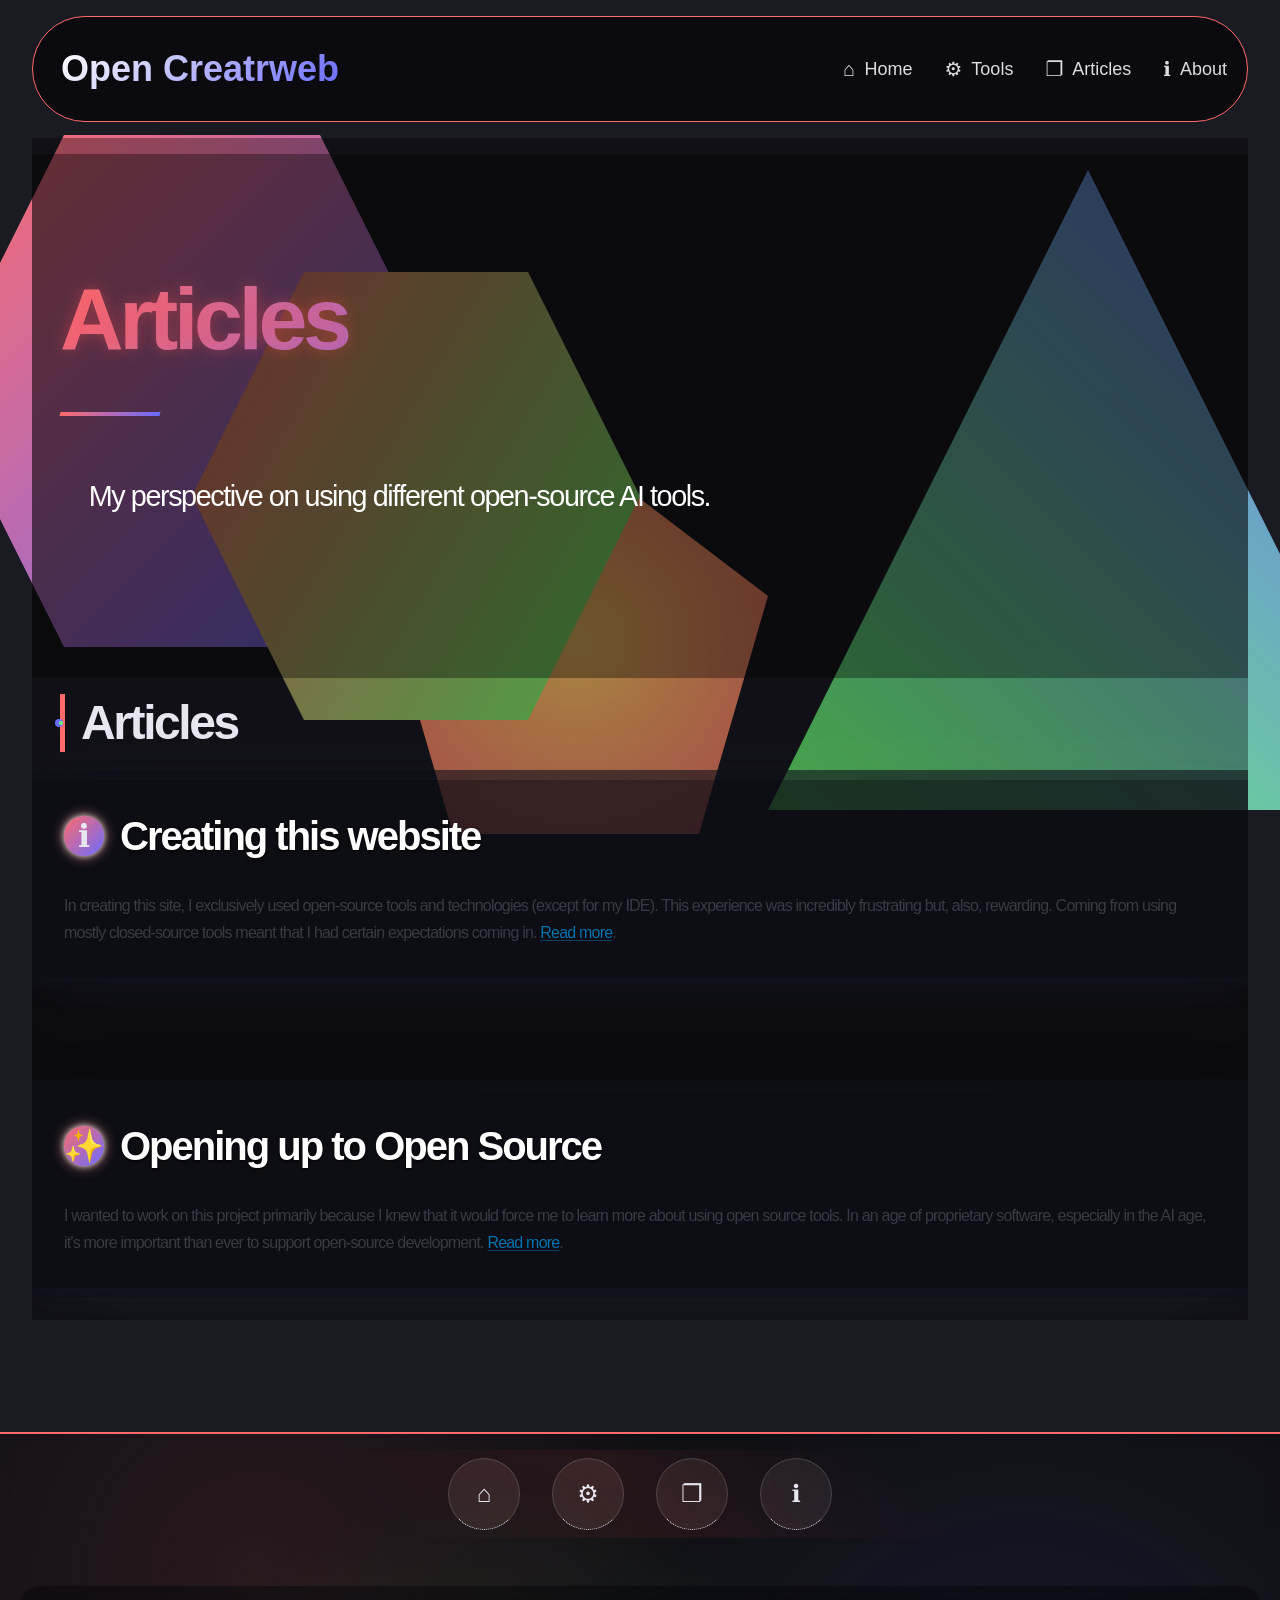
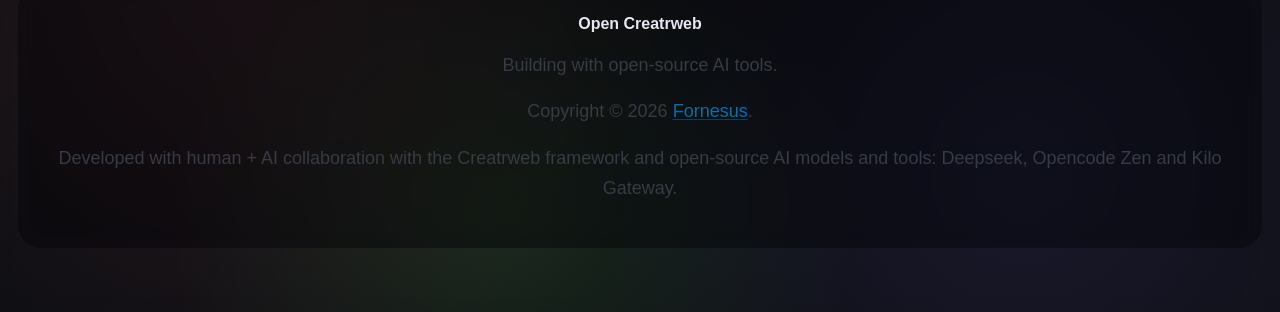
==== commit 66764ad1: "feat: add acknowledgment of human + AI collaboration in footer across multiple pages" ====
--- a/articles/index.html
+++ b/articles/index.html
@@ -106,6 +106,7 @@
       <h6>Open Creatrweb</h6>
       <p>Building with open-source AI tools.</p>
       <p>Copyright &copy; 2026 <a href="https://creatrweb.com" target="_blank">Fornesus</a>.</p>
+      <p>Developed with human + AI collaboration with the Creatrweb framework and open-source AI models and tools: Deepseek, Opencode Zen and Kilo Gateway.</p>
   </footer>
 
   <div class="geometric-shape" data-art-type="morph-rotate"></div>
--- a/css/main.css
+++ b/css/main.css
@@ -579,6 +579,7 @@
   backdrop-filter: blur(8px);
   padding: var(--space-2xl) 0;
   isolation: isolate;
+  width: 100%;
 }
 
 footer::before {
@@ -597,7 +598,6 @@
 }
 
 .footer-canvas {
-  max-width: 1280px;
   margin: 0 auto;
   display: flex;
   justify-content: center;
@@ -610,8 +610,7 @@
 
 .footer-info {
   text-align: center;
-  max-width: 600px;
-  margin: var(--space-xl) auto 0;
+  margin: var(--space-xl) 1em;
   padding: var(--space-lg);
   background: rgba(10, 10, 15, 0.6);
   border-radius: var(--radius-lg);
